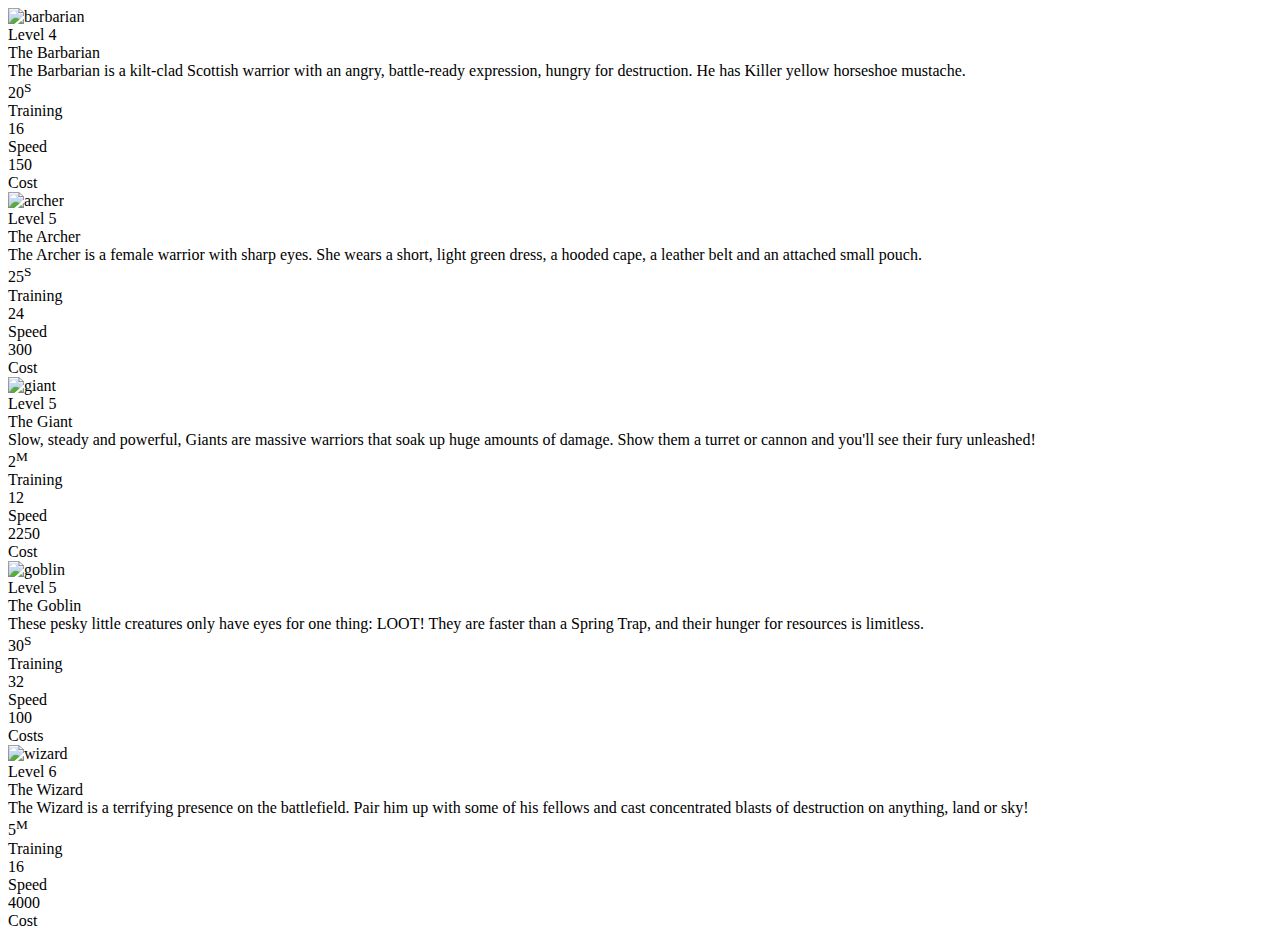
==== index.html @ 12ee7c5c "vvvvvvvvvvvvvvvvvvvv" ====
<!DOCTYPE html>
<html lang="en">
<head>
    <meta charset="UTF-8">
    <meta name="viewport" content="width=device-width, initial-scale=1.0">
    <link rel="stylesheet" href="coc.css">
    <link rel="stylesheet" href="https://cdnjs.cloudflare.com/ajax/libs/slick-carousel/1.8.1/slick.min.css">
    <link rel="stylesheet" href="https://cdnjs.cloudflare.com/ajax/libs/slick-carousel/1.8.1/slick-theme.min.css">
    <title>Document</title>
</head>
<body>
 
    <div class="slide-container">
  
        <div class="wrapper">
          <div class="clash-card barbarian">
            <div class="clash-card__image clash-card__image--barbarian">
              <img src="https://s3-us-west-2.amazonaws.com/s.cdpn.io/195612/barbarian.png" alt="barbarian" />
            </div>
            <div class="clash-card__level clash-card__level--barbarian">Level 4</div>
            <div class="clash-card__unit-name">The Barbarian</div>
            <div class="clash-card__unit-description">
              The Barbarian is a kilt-clad Scottish warrior with an angry, battle-ready expression, hungry for destruction. He has Killer yellow horseshoe mustache.
            </div>
      
            <div class="clash-card__unit-stats clash-card__unit-stats--barbarian clearfix">
              <div class="one-third">
                <div class="stat">20<sup>S</sup></div>
                <div class="stat-value">Training</div>
              </div>
      
              <div class="one-third">
                <div class="stat">16</div>
                <div class="stat-value">Speed</div>
              </div>
      
              <div class="one-third no-border">
                <div class="stat">150</div>
                <div class="stat-value">Cost</div>
              </div>
      
            </div>
      
          </div> <!-- end clash-card barbarian-->
        </div> <!-- end wrapper -->
        
        <div class="wrapper">
          <div class="clash-card archer">
            <div class="clash-card__image clash-card__image--archer">
              <img src="https://s3-us-west-2.amazonaws.com/s.cdpn.io/195612/archer.png" alt="archer" />
            </div>
            <div class="clash-card__level clash-card__level--archer">Level 5</div>
            <div class="clash-card__unit-name">The Archer</div>
            <div class="clash-card__unit-description">
              The Archer is a female warrior with sharp eyes. She wears a short, light green dress, a hooded cape, a leather belt and an attached small pouch.
            </div>
      
            <div class="clash-card__unit-stats clash-card__unit-stats--archer clearfix">
              <div class="one-third">
                <div class="stat">25<sup>S</sup></div>
                <div class="stat-value">Training</div>
              </div>
      
              <div class="one-third">
                <div class="stat">24</div>
                <div class="stat-value">Speed</div>
              </div>
      
              <div class="one-third no-border">
                <div class="stat">300</div>
                <div class="stat-value">Cost</div>
              </div>
      
            </div>
      
          </div> <!-- end clash-card archer-->
        </div> <!-- end wrapper -->
        
        <div class="wrapper">
          <div class="clash-card giant">
            <div class="clash-card__image clash-card__image--giant">
              <img src="https://s3-us-west-2.amazonaws.com/s.cdpn.io/195612/giant.png" alt="giant" />
            </div>
            <div class="clash-card__level clash-card__level--giant">Level 5</div>
            <div class="clash-card__unit-name">The Giant</div>
            <div class="clash-card__unit-description">
              Slow, steady and powerful, Giants are massive warriors that soak up huge amounts of damage. Show them a turret or cannon and you'll see their fury unleashed!
            </div>
      
            <div class="clash-card__unit-stats clash-card__unit-stats--giant clearfix">
              <div class="one-third">
                <div class="stat">2<sup>M</sup></div>
                <div class="stat-value">Training</div>
              </div>
      
              <div class="one-third">
                <div class="stat">12</div>
                <div class="stat-value">Speed</div>
              </div>
      
              <div class="one-third no-border">
                <div class="stat">2250</div>
                <div class="stat-value">Cost</div>
              </div>
      
            </div>
      
          </div> <!-- end clash-card giant-->
        </div> <!-- end wrapper -->
        
         <div class="wrapper">
          <div class="clash-card goblin">
            <div class="clash-card__image clash-card__image--goblin">
              <img src="https://s3-us-west-2.amazonaws.com/s.cdpn.io/195612/goblin.png" alt="goblin" />
            </div>
            <div class="clash-card__level clash-card__level--goblin">Level 5</div>
            <div class="clash-card__unit-name">The Goblin</div>
            <div class="clash-card__unit-description">
              These pesky little creatures only have eyes for one thing: LOOT! They are faster than a Spring Trap, and their hunger for resources is limitless.
            </div>
      
            <div class="clash-card__unit-stats clash-card__unit-stats--goblin clearfix">
              <div class="one-third">
                <div class="stat">30<sup>S</sup></div>
                <div class="stat-value">Training</div>
              </div>
      
              <div class="one-third">
                <div class="stat">32</div>
                <div class="stat-value">Speed</div>
              </div>
      
              <div class="one-third no-border">
                <div class="stat">100</div>
                <div class="stat-value">Costs</div>
              </div>
      
            </div>
      
          </div> <!-- end clash-card goblin-->
        </div> <!-- end wrapper -->
        
        <div class="wrapper">
          <div class="clash-card wizard">
            <div class="clash-card__image clash-card__image--wizard">
              <img src="https://s3-us-west-2.amazonaws.com/s.cdpn.io/195612/wizard.png" alt="wizard" />
            </div>
            <div class="clash-card__level clash-card__level--wizard">Level 6</div>
            <div class="clash-card__unit-name">The Wizard</div>
            <div class="clash-card__unit-description">
              The Wizard is a terrifying presence on the battlefield. Pair him up with some of his fellows and cast concentrated blasts of destruction on anything, land or sky!
            </div>
      
            <div class="clash-card__unit-stats clash-card__unit-stats--wizard clearfix">
              <div class="one-third">
                <div class="stat">5<sup>M</sup></div>
                <div class="stat-value">Training</div>
              </div>
      
              <div class="one-third">
                <div class="stat">16</div>
                <div class="stat-value">Speed</div>
              </div>
      
              <div class="one-third no-border">
                <div class="stat">4000</div>
                <div class="stat-value">Cost</div>
              </div>
      
            </div>
      
          </div> <!-- end clash-card wizard-->
        </div> <!-- end wrapper -->
        
      </div> <!-- end container -->
      <script src="https://code.jquery.com/jquery-3.6.0.min.js"></script>
      <script src="https://cdnjs.cloudflare.com/ajax/libs/slick-carousel/1.8.1/slick.min.js"></script>
      <script src="coco.js"></script>
</body>
</html>
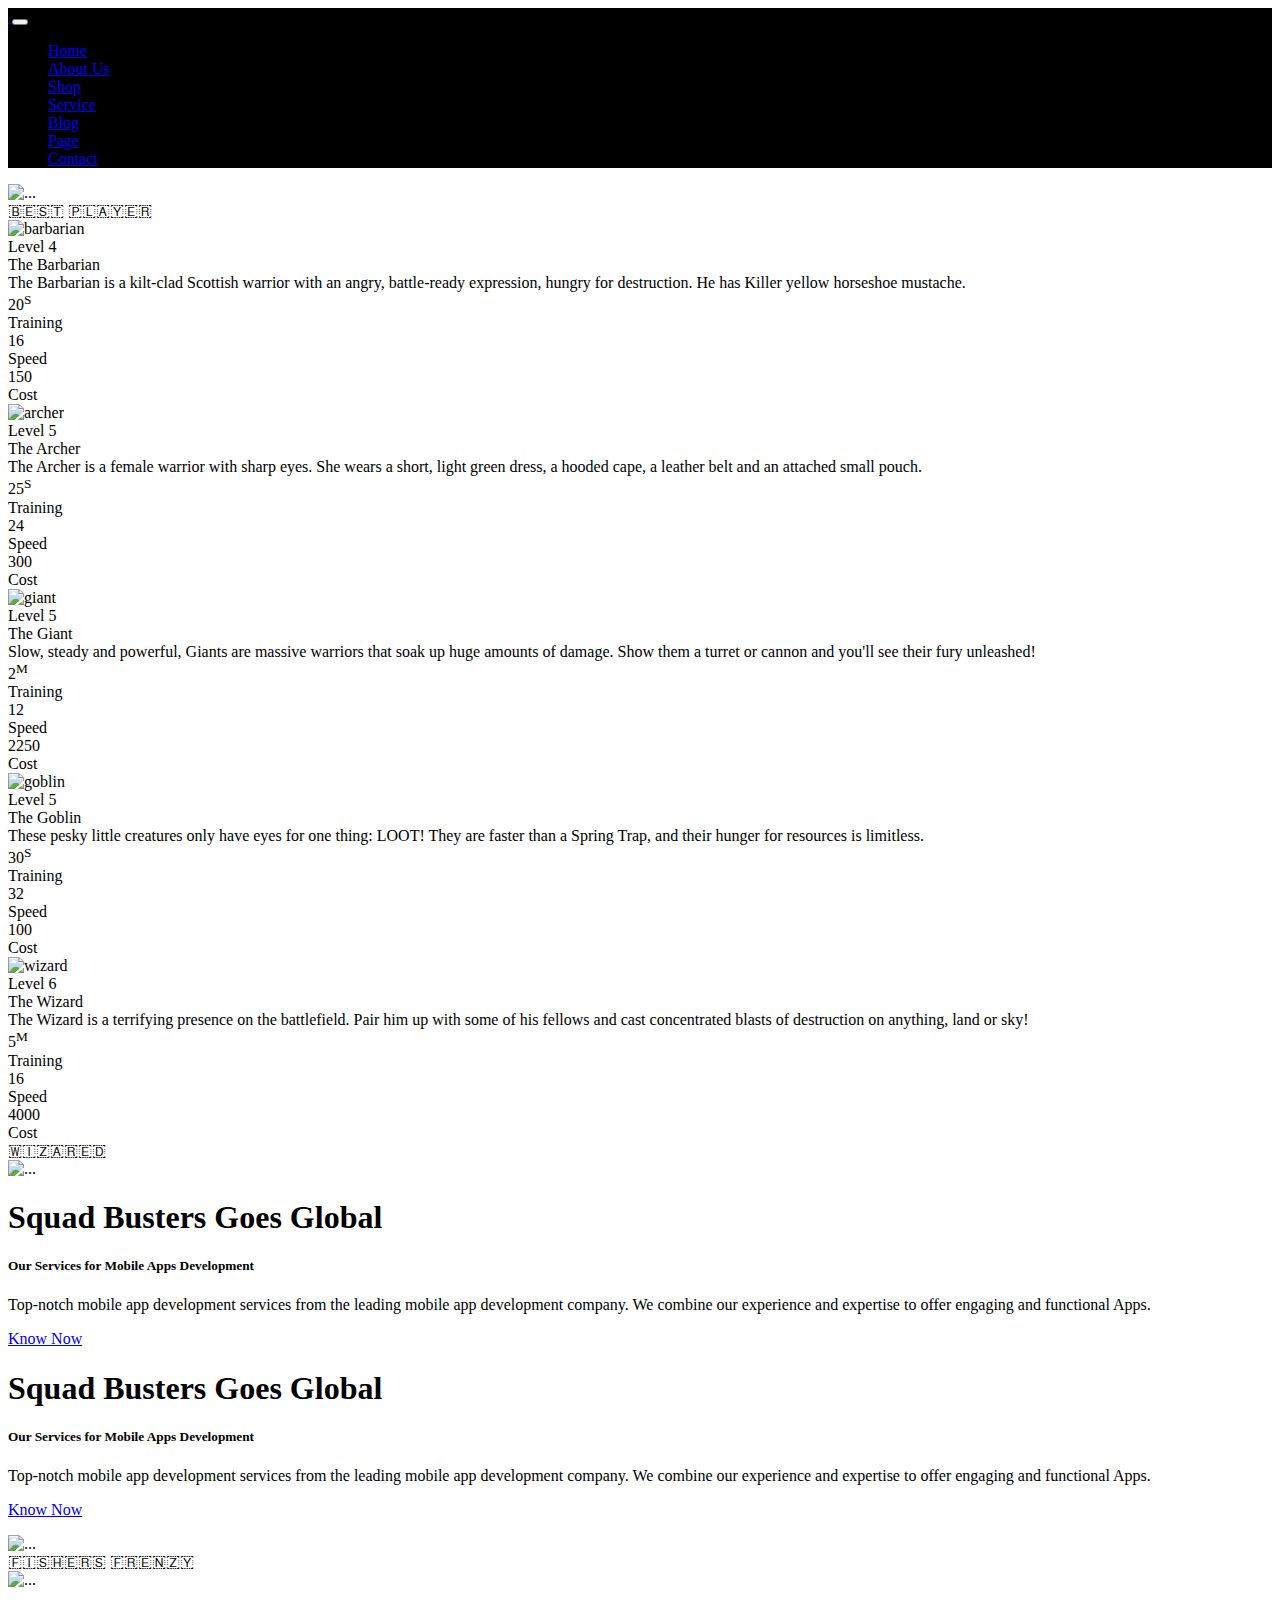
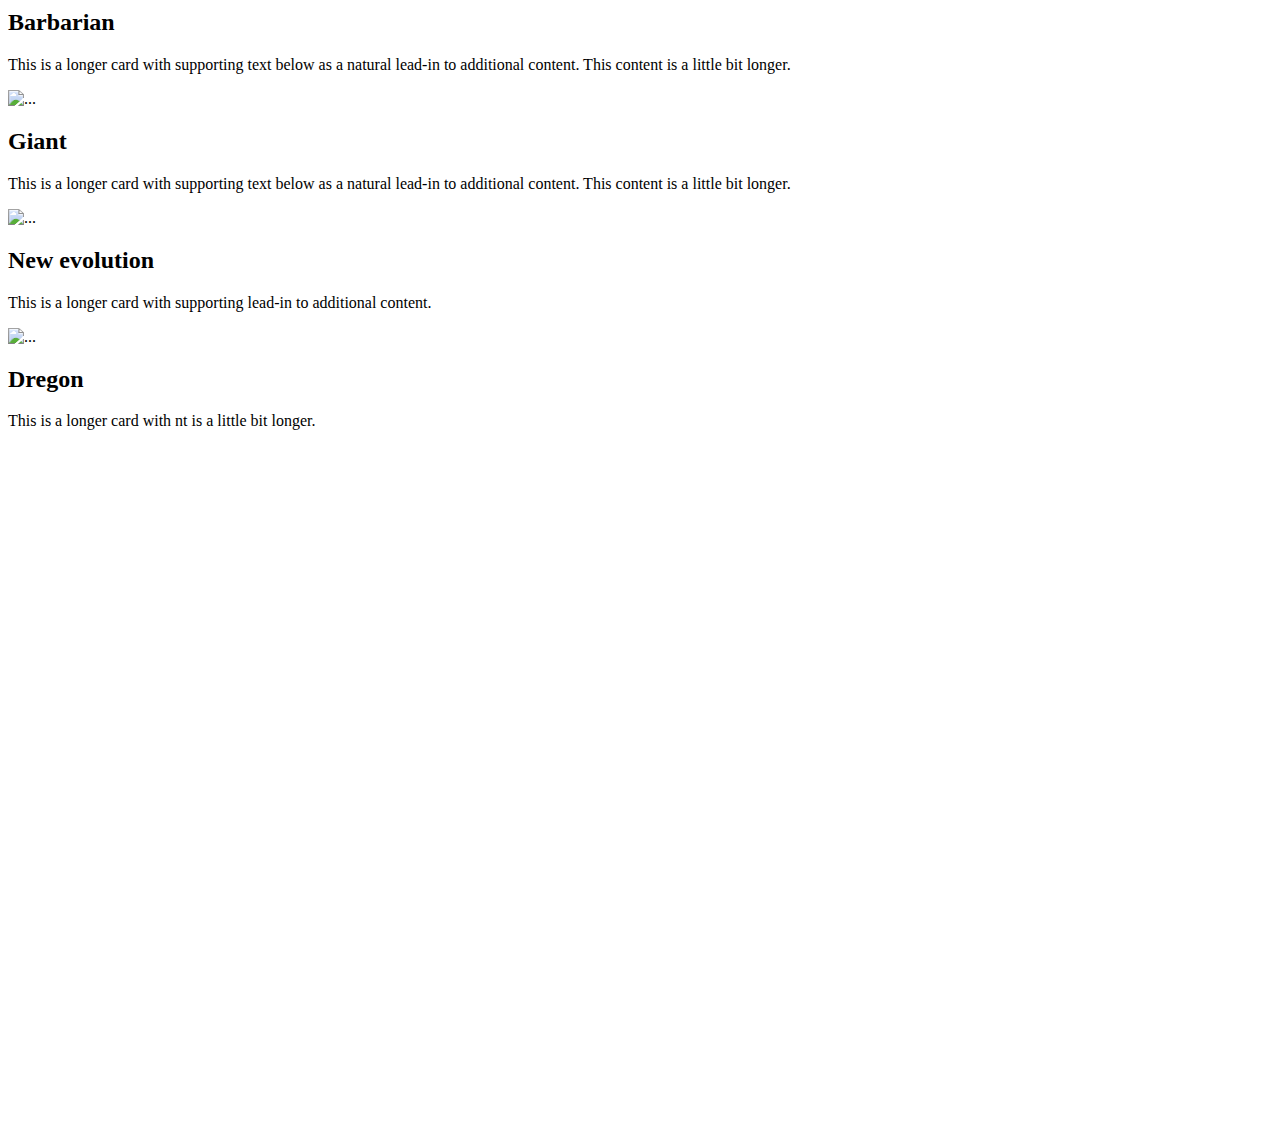
==== commit 721f448e: "change name" ====
--- a/index.html
+++ b/index.html
@@ -1,16 +1,77 @@
-<!DOCTYPE html>
+<!doctype html>
 <html lang="en">
+
 <head>
-    <meta charset="UTF-8">
-    <meta name="viewport" content="width=device-width, initial-scale=1.0">
+    <!-- Required meta tags -->
+    <meta charset="utf-8">
+    <meta name="viewport" content="width=device-width, initial-scale=1">
+
+    <!-- Bootstrap CSS -->
+    <link href="https://cdn.jsdelivr.net/npm/bootstrap@5.0.2/dist/css/bootstrap.min.css" rel="stylesheet"
+        integrity="sha384-EVSTQN3/azprG1Anm3QDgpJLIm9Nao0Yz1ztcQTwFspd3yD65VohhpuuCOmLASjC" crossorigin="anonymous">
+    <link rel="stylesheet" href="./game.css">
     <link rel="stylesheet" href="coc.css">
+    
     <link rel="stylesheet" href="https://cdnjs.cloudflare.com/ajax/libs/slick-carousel/1.8.1/slick.min.css">
     <link rel="stylesheet" href="https://cdnjs.cloudflare.com/ajax/libs/slick-carousel/1.8.1/slick-theme.min.css">
-    <title>Document</title>
+    <link rel="stylesheet" href="https://cdnjs.cloudflare.com/ajax/libs/font-awesome/6.5.2/css/all.min.css" integrity="sha512-SnH5WK+bZxgPHs44uWIX+LLJAJ9/2PkPKZ5QiAj6Ta86w+fsb2TkcmfRyVX3pBnMFcV7oQPJkl9QevSCWr3W6A==" crossorigin="anonymous" referrerpolicy="no-referrer" />
+    <title>game coc</title>
 </head>
+
 <body>
+    <nav class="navbar navbar-expand-lg navbar-light upper" >
+        <div class="container topnavbar" style="background-color: #000000;" >
+          <a class="navbar-brand ps-2" href="#">
+            <img src="supercell_logo.50e3c1ff.webp" alt="" style="height: 50px;"/>
+          </a>
+          <button class="navbar-toggler bg-white" type="button" data-bs-toggle="collapse" data-bs-target="#navbarSupportedContent" aria-controls="navbarSupportedContent" aria-expanded="false" aria-label="Toggle navigation">
+            <span class="navbar-toggler-icon"></span>
+          </button>
+          <div class="collapse navbar-collapse" id="navbarSupportedContent">
+            <ul class="navbar-nav ms-auto mb-2 mb-lg-0 me-5 pe-5 fs-6 fw-normal" style="gap: 9px">
+              <li class="nav-item">
+                <a class="nav-link text-white" href="./landing.html">Home</a>
+              </li>
+              <li class="nav-item">
+                <a class="nav-link text-white" href="./aboutus_.html">About Us</a>
+              </li>
+              <li class="nav-item">
+                <a class="nav-link text-white" href="./Shop.html">Shop</a>
+              </li>
+              <li class="nav-item">
+                <a class="nav-link text-white" href="./service.html">Service</a>
+              </li>
+              <li class="nav-item">
+                <a class="nav-link text-white" href="./BLog.html">Blog</a>
+              </li>
+              <li class="nav-item">
+                <a class="nav-link text-white" href="./loginn.html">Page</a>
+              </li>
+              <li class="nav-item">
+                <a class="nav-link text-white" href="./contact.html">Contact</a>
+              </li>
+            </ul>
+            <div class="fs-5">
+              <i class="fa-solid fa-cart-shopping pe-3"></i>
+              <i class="fa-regular fa-user navcss"></i>
+            </div>
+          </div>
+        </div>
+      </nav>
+      <div class="card bg-dark text-white">
+        <img src="banners.jpg" class="card-img" alt="...">
+        
+      </div>
+    <div class="container mt-5 pt-5 text-white d-flex justify-content-center">
+      
+        <div class="container shaking mt-5 pb-5"><span>🇧​​🇪​​🇸​​🇹​ ​🇵​​🇱​​🇦​​🇾​​🇪​​🇷​​</span></div>
+        
+      </div>
  
-    <div class="slide-container">
+     
+
+    </div>
+      <div class="slide-container">
   
         <div class="wrapper">
           <div class="clash-card barbarian">
@@ -132,7 +193,7 @@
       
               <div class="one-third no-border">
                 <div class="stat">100</div>
-                <div class="stat-value">Costs</div>
+                <div class="stat-value">Cost</div>
               </div>
       
             </div>
@@ -172,9 +233,193 @@
           </div> <!-- end clash-card wizard-->
         </div> <!-- end wrapper -->
         
-      </div> <!-- end container -->
-      <script src="https://code.jquery.com/jquery-3.6.0.min.js"></script>
-      <script src="https://cdnjs.cloudflare.com/ajax/libs/slick-carousel/1.8.1/slick.min.js"></script>
-      <script src="coco.js"></script>
+      </div>
+   
+    </div>
+   
+    <div class="container shaking mt-5 pt-5"><span>​🇼​​🇮​​🇿​​🇦​​🇷​​🇪​​🇩​</span></div>
+
+    <div class="container mt-5 mb-5 pt-5">
+      <div class="text-center mt-5 mb-5">
+      
+       
+        <div class="row row-cols-1 row-cols-md-2 g-4 ">
+            <div class="col">
+                <div class=" ">
+                    <img src="1_SV1wOX2nmfR8eR8uyrSGKA-removebg-preview (1).png" class="card-img-top" alt="...">
+                    <div class="card-body ">
+                        <h1 class="text-white "><b >Squad Busters Goes Global</b></h1>
+                        <p class="mt-4">
+                        <h5 class="  ">Our Services for Mobile Apps Development</h5>
+                        </p>
+                        <p class="datasize">Top-notch mobile app development services from the leading mobile app
+                            development company. We combine our experience and expertise to offer engaging and functional
+                            Apps. </p>
+                        <p class="d-flex "><a href="#" class="btn btn-primary fs-5">Know Now</a> <i
+                                class="fa-solid fa-arrow-right fs-3 pt-2 text-primary"></i></p>
+                    </div>
+                </div>
+            </div>
+            <div class="col">
+                <div class="">
+                 
+                    <div class="card-body ">
+                        <h1 class=" text-white"><b >Squad Busters Goes Global</b></h1>
+                        <p class="mt-4">
+                        <h5 class="  ">Our Services for Mobile Apps Development</h5>
+                        </p>
+                        <p class="datasize">Top-notch mobile app development services from the leading mobile app
+                            development company. We combine our experience and expertise to offer engaging and functional
+                            Apps. </p>
+                        <p class="d-flex "><a href="#" class="btn btn-primary fs-5">Know Now</a> <i
+                                class="fa-solid fa-arrow-right fs-3 pt-2 text-primary"></i></p>
+                    </div>
+                    <img src="1_SV1wOX2nmfR8eR8uyrSGKA-removebg-preview (1).png" class="card-img-top" alt="...">
+                </div>
+            </div>
+            
+        </div>
+    </div>
+    <div class="text-center mt-5 pt-5 mb-5 ">
+      <div class="container shaking pb-5"><span>🇫​​🇮​​🇸​​🇭​​🇪​​🇷​🇸​ ​🇫​​🇷​​🇪​​🇳​​🇿​​🇾​​</span></div>
+    
+    </div>
+    <div class="row row-cols-1 row-cols-md-2 g-4 text-white">
+    
+      <div class="col">
+        <div class="" >
+          <img src="clash-of-clans-loading-screen-video-game-art-cave-giant-hd-wallpaper-preview.jpg" class="card-img-top  hoversprop" alt="..." style="height: 50vh;object-fit: cover;">
+          <div class="card-body">
+            <h2 class="card-title"> Barbarian </h2>
+            <p class="card-text">This is a longer card with supporting text below as a natural lead-in to additional content. This content is a little bit longer.</p>
+          </div>
+        </div>
+      </div>
+      <div class="col hoversprop">
+        <div class="">
+          <img src="c002012a5a1f2cfe6b1ef33c544a1ceb.jpg" class="card-img-top  " class="" alt="..."style="height: 50vh;object-fit: cover;">
+          <div class="card-body">
+            <h2 class="card-title">Giant </h2>
+            <p class="card-text">This is a longer card with supporting text below as a natural lead-in to additional content. This content is a little bit longer.</p>
+          </div>
+        </div>
+      </div>
+      <div class="col">
+        <div class="">
+          <img src="ilkka2024-thumb.webp" class="card-img-top  hoversprop" alt="..."style="height: 50vh;object-fit: cover;">
+          <div class="card-body">
+            <h2 class="card-title">New evolution</h2>
+            <p class="card-text">This is a longer card with supporting lead-in to additional content.</p>
+          </div>
+        </div>
+      </div>
+      <div class="col">
+        <div class="">
+          <img src="UDI6D2T7CFUO1720217568001.webp" class="card-img-top  hoversprop" alt="..."style="height: 50vh;object-fit: cover;">
+          <div class="card-body">
+            <h2 class="card-title">Dregon</h2>
+            <p class="card-text">This is a longer card with nt is a little bit longer.</p>
+          </div>
+        </div>
+      </div>
+    </div>
+    <div class="container-fluid pt-5 mt-5" style="color: white; margin-top: 6%!important;">
+      <div class="container mt-5 text-white">
+        <div class="row mt-5 pt-5 text-white">
+          <div class="col-lg-4 text-start text-white col-md-6 col-sm-6 allaresame text-dark mb-5"
+            style="position: relative; bottom: 40px">
+            <img src="supercell_logo.50e3c1ff.webp" alt="" srcset="" style="width: auto; height: 50px;" />
+            <p>
+              Transform your construction, interior design, and architectural
+              dreams into reality with home done well! Contact us today for a
+              consultation
+            </p>
+            <div class="d-flex " style="gap: 20px;">
+              <i class="fa-brands fa-twitter fs-3"></i>
+              <i class="fa-brands fa-linkedin fs-3"></i>
+            <i class="fa-brands fa-instagram fs-3"></i>
+            <i class="fa-brands fa-facebook fs-3"></i>
+            </div>
+            
+          </div>
+          <div class="col-lg-2 text-white col-md-6 col-sm-6 text-dark">
+            <h4 style="font-size: large">Legal Information</h4>
+  
+            <p class="mt-3">
+              <i class="fa-solid fa-chevron-right me-3" style="font-size: x-smaller; color: white"></i>
+              Services
+            </p>
+            <p class="mt-3">
+              <i class="fa-solid fa-chevron-right me-3" style="font-size: x-smaller; color: white"></i>Terms & Conditions
+            </p>
+            <p class="mt-3">
+              <i class="fa-solid fa-chevron-right me-3" style="font-size: x-smaller; color: white"></i>
+              Customer Service
+            </p>
+            <p class="mt-3">
+              <i class="fa-solid fa-chevron-right me-3" style="font-size: x-smaller; color: white"></i>Return Policy
+            </p>
+          </div>
+          <div class="text-white col-lg-3 col-md-6 col-sm-6">
+  
+            <h4 style="font-size: large">Top Product</h4>
+            <p class="mt-3">
+              <i class="fa-solid fa-chevron-right me-3" style="font-size: x-smaller; color: white"></i>Black Organic Tea
+              Design
+            </p>
+            <p class="mt-3">
+              <i class="fa-solid fa-chevron-right me-3" style="font-size: x-smaller; color: white"></i>Loose Leaf Tea
+            </p>
+            <p class="mt-3">
+              <i class="fa-solid fa-chevron-right me-3" style="font-size: x-smaller; color: white"></i>
+              Product
+            </p>
+            <p class="mt-3">
+              <i class="fa-solid fa-chevron-right me-3" style="font-size: x-smaller; color: white"></i>Green Tea
+            </p>
+            <p class="mt-3">
+              <i class="fa-solid fa-chevron-right me-3" style="font-size: x-smaller; color: white"></i>
+              Sencha Tea Design
+            </p>
+          </div>
+          <div class="col-lg-3 col-md-6 col-sm-6 a text-white">
+            <p >
+              A108 Adam Street <br />
+              New York, NY 535022 <br />United States <br />
+            </p>
+            <p > <i class="fa-solid fa-phone fs-5"></i>Phone: +1 5589 55488 55</p>
+            <p>  <i class="fa-solid fa-envelope fs-5"></i>Email: info@example.com</p>
+          </div>
+        </div>
+      </div>
+    </div>
+    
+
+   
+   
+    
+      <div class="particles"></div>
+      <div class="star-background"></div>
+      
+      <script src="game.js"></script>
+
+
+
+    <!-- Optional JavaScript; choose one of the two! -->
+
+    <!-- Option 1: Bootstrap Bundle with Popper -->
+    <script src="https://cdn.jsdelivr.net/npm/bootstrap@5.0.2/dist/js/bootstrap.bundle.min.js"
+        integrity="sha384-MrcW6ZMFYlzcLA8Nl+NtUVF0sA7MsXsP1UyJoMp4YLEuNSfAP+JcXn/tWtIaxVXM"
+        crossorigin="anonymous"></script>
+
+    <!-- Option 2: Separate Popper and Bootstrap JS -->
+    <!--
+    <script src="https://cdn.jsdelivr.net/npm/@popperjs/core@2.9.2/dist/umd/popper.min.js" integrity="sha384-IQsoLXl5PILFhosVNubq5LC7Qb9DXgDA9i+tQ8Zj3iwWAwPtgFTxbJ8NT4GN1R8p" crossorigin="anonymous"></script>
+    <script src="https://cdn.jsdelivr.net/npm/bootstrap@5.0.2/dist/js/bootstrap.min.js" integrity="sha384-cVKIPhGWiC2Al4u+LWgxfKTRIcfu0JTxR+EQDz/bgldoEyl4H0zUF0QKbrJ0EcQF" crossorigin="anonymous"></script>
+    -->
+    <script src="https://code.jquery.com/jquery-3.6.0.min.js"></script>
+    <script src="https://cdnjs.cloudflare.com/ajax/libs/slick-carousel/1.8.1/slick.min.js"></script>
+    <script src="coco.js"></script>
 </body>
+
 </html>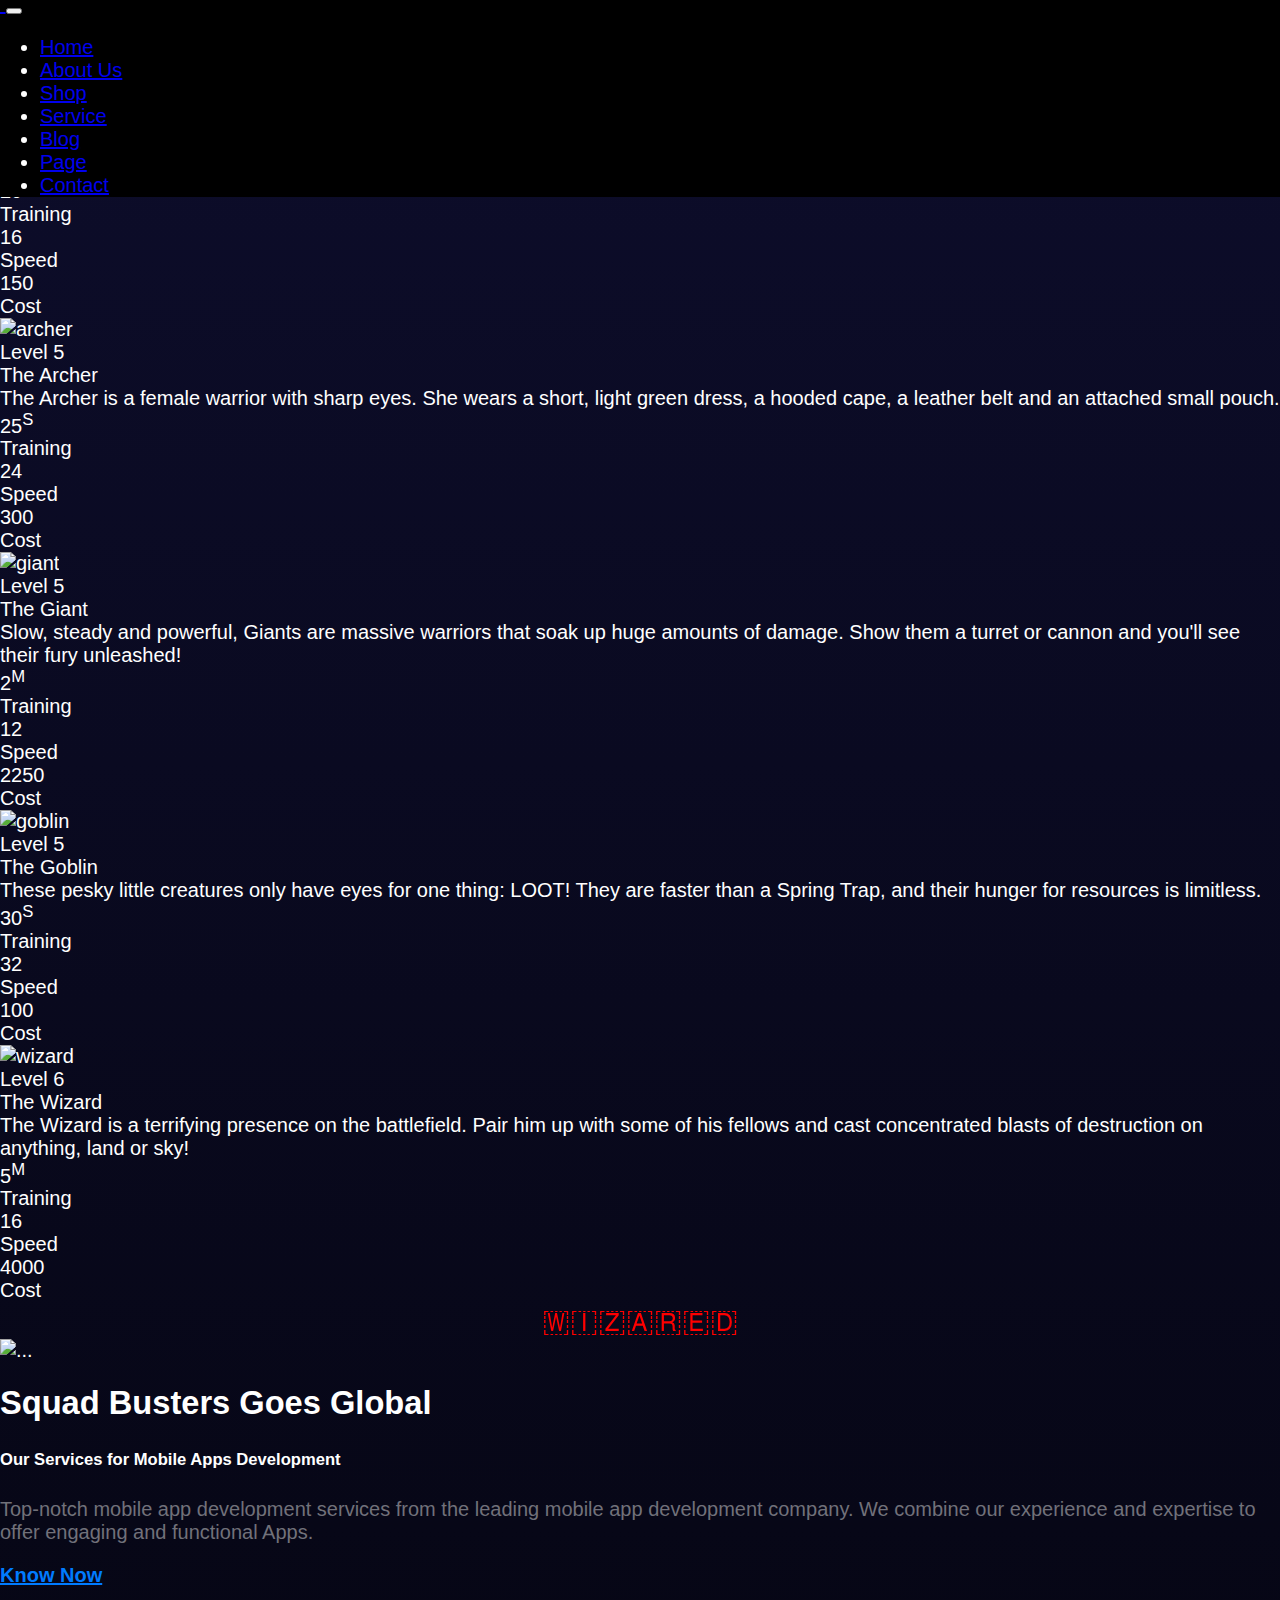
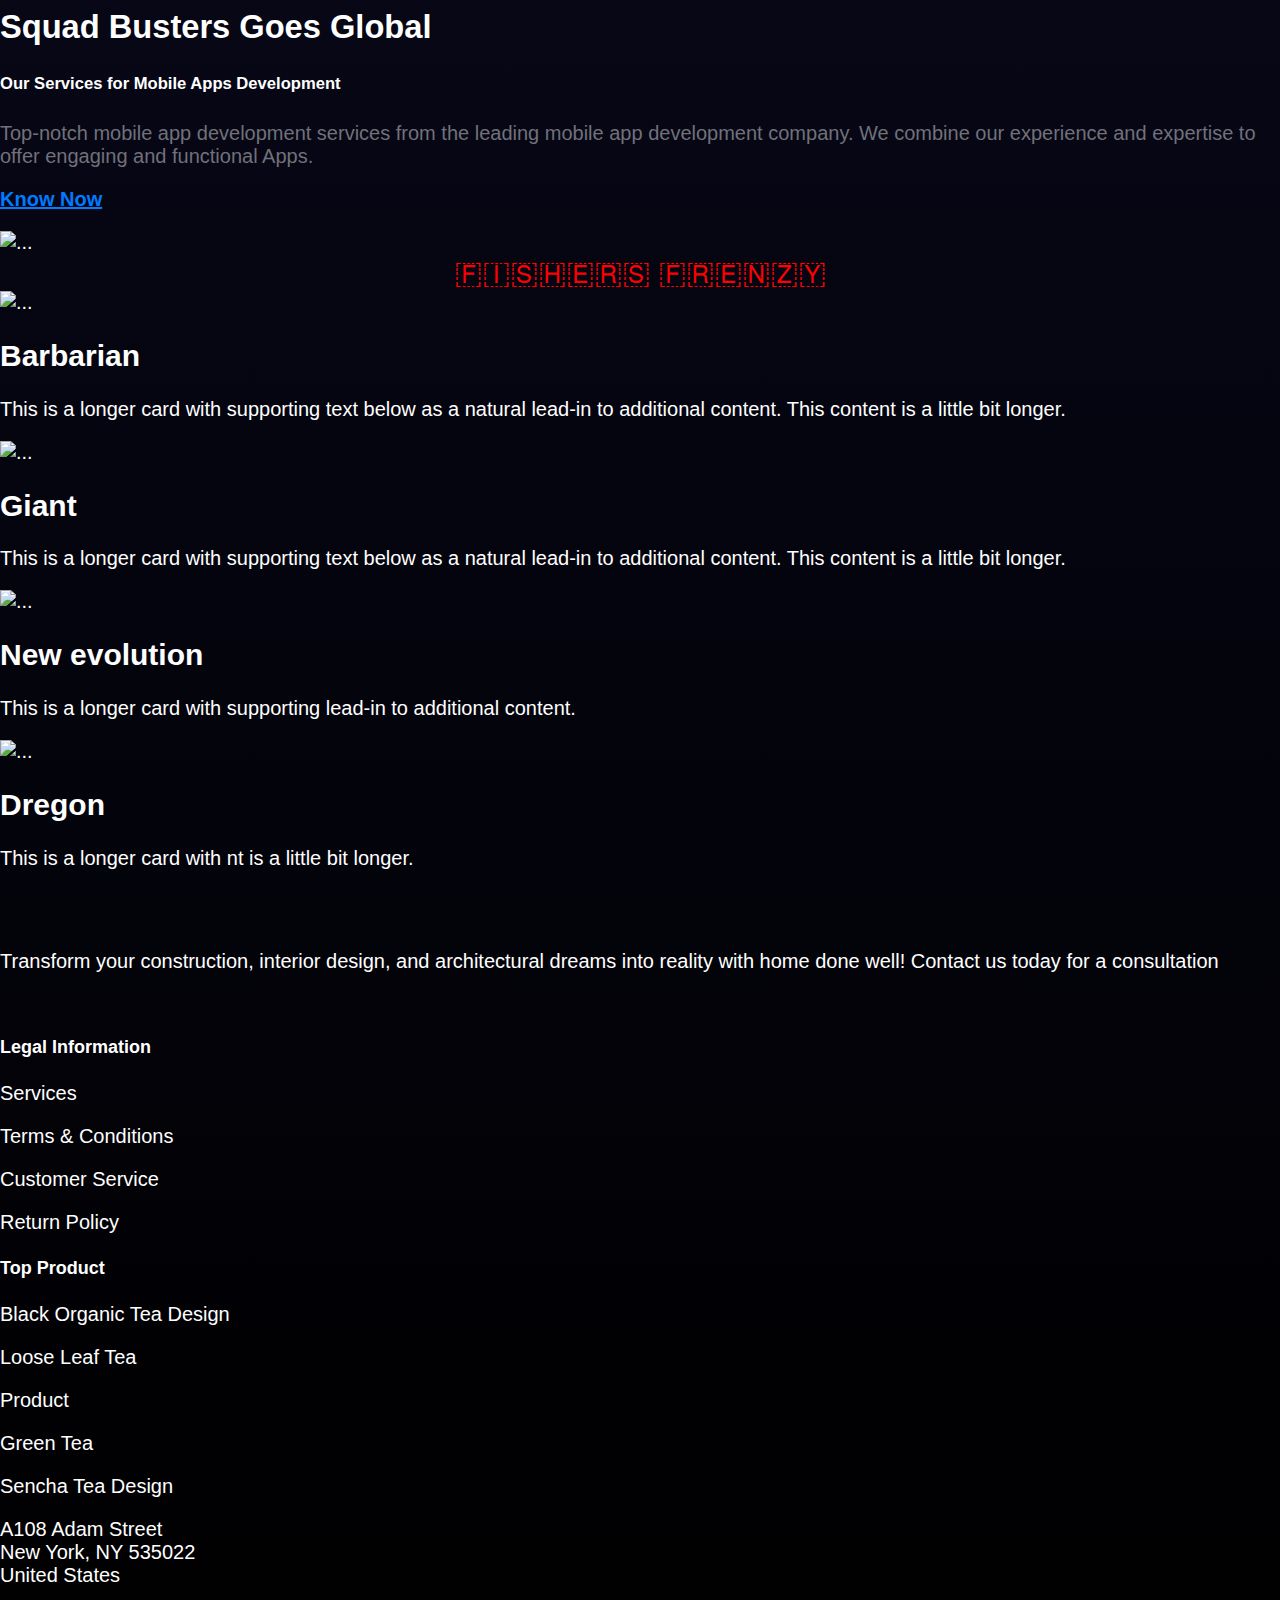
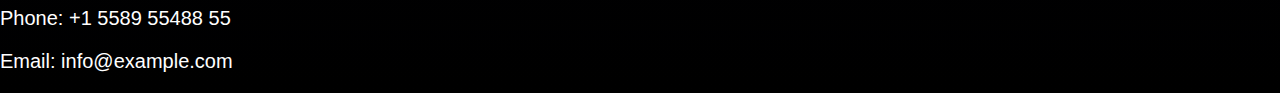
==== commit d258a689: "change name text xhange" ====
--- a/index.html
+++ b/index.html
@@ -19,45 +19,7 @@
 </head>
 
 <body>
-    <nav class="navbar navbar-expand-lg navbar-light upper" >
-        <div class="container topnavbar" style="background-color: #000000;" >
-          <a class="navbar-brand ps-2" href="#">
-            <img src="supercell_logo.50e3c1ff.webp" alt="" style="height: 50px;"/>
-          </a>
-          <button class="navbar-toggler bg-white" type="button" data-bs-toggle="collapse" data-bs-target="#navbarSupportedContent" aria-controls="navbarSupportedContent" aria-expanded="false" aria-label="Toggle navigation">
-            <span class="navbar-toggler-icon"></span>
-          </button>
-          <div class="collapse navbar-collapse" id="navbarSupportedContent">
-            <ul class="navbar-nav ms-auto mb-2 mb-lg-0 me-5 pe-5 fs-6 fw-normal" style="gap: 9px">
-              <li class="nav-item">
-                <a class="nav-link text-white" href="./landing.html">Home</a>
-              </li>
-              <li class="nav-item">
-                <a class="nav-link text-white" href="./aboutus_.html">About Us</a>
-              </li>
-              <li class="nav-item">
-                <a class="nav-link text-white" href="./Shop.html">Shop</a>
-              </li>
-              <li class="nav-item">
-                <a class="nav-link text-white" href="./service.html">Service</a>
-              </li>
-              <li class="nav-item">
-                <a class="nav-link text-white" href="./BLog.html">Blog</a>
-              </li>
-              <li class="nav-item">
-                <a class="nav-link text-white" href="./loginn.html">Page</a>
-              </li>
-              <li class="nav-item">
-                <a class="nav-link text-white" href="./contact.html">Contact</a>
-              </li>
-            </ul>
-            <div class="fs-5">
-              <i class="fa-solid fa-cart-shopping pe-3"></i>
-              <i class="fa-regular fa-user navcss"></i>
-            </div>
-          </div>
-        </div>
-      </nav>
+   
       <div class="card bg-dark text-white">
         <img src="banners.jpg" class="card-img" alt="...">
         
@@ -398,8 +360,49 @@
    
    
     
-      <div class="particles"></div>
-      <div class="star-background"></div>
+      <div class="particles"> <nav class="navbar navbar-expand-lg navbar-light upper" >
+        <div class="container topnavbar" style="background-color: #000000;    position: relative;
+        top: -7px;" >
+          <a class="navbar-brand ps-2" href="#">
+            <img src="supercell_logo.50e3c1ff.webp" alt="" style="height: 50px;"/>
+          </a>
+          <button class="navbar-toggler bg-white" type="button" data-bs-toggle="collapse" data-bs-target="#navbarSupportedContent" aria-controls="navbarSupportedContent" aria-expanded="false" aria-label="Toggle navigation">
+            <span class="navbar-toggler-icon"></span>
+          </button>
+          <div class="collapse navbar-collapse" id="navbarSupportedContent">
+            <ul class="navbar-nav ms-auto mb-2 mb-lg-0 me-5 pe-5 fs-6 fw-normal" style="gap: 9px">
+              <li class="nav-item">
+                <a class="nav-link text-white" href="./landing.html">Home</a>
+              </li>
+              <li class="nav-item">
+                <a class="nav-link text-white" href="./aboutus_.html">About Us</a>
+              </li>
+              <li class="nav-item">
+                <a class="nav-link text-white" href="./Shop.html">Shop</a>
+              </li>
+              <li class="nav-item">
+                <a class="nav-link text-white" href="./service.html">Service</a>
+              </li>
+              <li class="nav-item">
+                <a class="nav-link text-white" href="./BLog.html">Blog</a>
+              </li>
+              <li class="nav-item">
+                <a class="nav-link text-white" href="./loginn.html">Page</a>
+              </li>
+              <li class="nav-item">
+                <a class="nav-link text-white" href="./contact.html">Contact</a>
+              </li>
+            </ul>
+            <div class="fs-5">
+              <i class="fa-solid fa-cart-shopping pe-3"></i>
+              <i class="fa-regular fa-user navcss"></i>
+            </div>
+          </div>
+        </div>
+      </nav></div>
+      <div class="star-background">
+
+      </div>
       
       <script src="game.js"></script>
 
--- a/game.css
+++ b/game.css
@@ -0,0 +1,367 @@
+.backpics{
+    background-position: center !important;
+    background-repeat: no-repeat !important;
+    background-size: 100% !important;
+    height: 100vh;
+    background: url(banners.jpg);
+}
+body,bger{
+    background-color: black;
+    color: white;
+}
+body, html {
+    margin: 0;
+    padding: 0;
+    width: 100%;
+    min-height: 100%;
+    overflow-x: hidden;
+    font-family: 'Montserrat', sans-serif;
+    background: linear-gradient(to bottom, #0d0d2b, #000000);
+    color: white;
+  }
+  
+.textcolor{
+    color :#71717A;
+}
+@media only screen and (max-width: 768px) {
+    .reverse{
+        flex-direction: column-reverse;
+    }
+}
+h1 {
+    font-size: calc(1rem + 1.3vw);
+}
+.datasize{
+    line-height: revert;
+    color :#71717A;
+}
+.btn-primary {
+    color: #007BFF;
+    background-color: transparent;
+    border: none;
+    font-weight: bold;
+    padding-left: 0;
+}
+.btn-primary:hover {
+    color: #0056B3;
+    text-decoration: underline;
+}
+.images{
+width: 100%;
+height: 100%;
+object-fit: fill;
+}
+body, html {
+    margin: 0;
+    padding: 0;
+    width: 100%;
+    min-height: 100%;
+    overflow-x: hidden;
+    font-family: 'Montserrat', sans-serif;
+    background: linear-gradient(to bottom, #0d0d2b, #000000);
+    color: white;
+  }
+  
+  /* Custom scrollbar styling */
+
+  .particles {
+    position: fixed;
+top: 0;
+    left: 0; 
+    width: 100%;
+    height: 100%;
+    overflow: hidden;
+    z-index: 1; 
+  }
+  .star-background {
+    position: fixed;
+   top: 0;
+     
+    left: 0; 
+    width: 100%;
+    height: 100%;
+    background: transparent;
+    z-index: 0; 
+  }    
+   
+  .particle {
+    position: absolute;
+    width: 2px;
+    height: 2px;
+    background: white;
+    border-radius: 50%;
+    opacity: 0;
+    box-shadow: 0 0 5px 1px white;
+    animation: float 10s infinite;
+  }
+
+  @keyframes float {
+    0% {
+      transform: translateY(0) translateX(0);
+      opacity: 0.7;
+    }
+    50% {
+      opacity: 1;
+    }
+    100% {
+      transform: translateY(-100vh) translateX(calc(-50vw + 100%));
+      opacity: 0;
+    }
+  }
+  
+  /* Small stars background */
+ 
+  .star {
+    position: absolute;
+    width: 1px;
+    height: 1px;
+    background: white;
+    opacity: 0.8;
+  }
+   
+  /* Additional section styling */
+
+  
+  .shaking {
+    display: flex;
+justify-content: center;
+    z-index: 2;
+  }
+  .shaking>span{
+    animation: shake 0.5s infinite;
+    font-size: clamp(1rem, 2.5vw, 2rem); 
+    color: red;
+  }
+  
+  @keyframes shake {
+    0% {
+      transform: translate(1px, -2px) rotate(-1deg);
+    }
+    10% {
+      transform: translate(-1px, 2px) rotate(-1deg);
+    }
+    20% {
+      transform: translate(1px, 2px) rotate(0deg);
+    }
+    30% {
+      transform: translate(3px, 2px) rotate(0deg);
+    }
+    40% {
+      transform: translate(1px, -1px) rotate(1deg);
+    }
+    50% {
+      transform: translate(-1px, -2px) rotate(-1deg);
+    }
+    60% {
+      transform: translate(-3px, 1px) rotate(0deg);
+    }
+    70% {
+      transform: translate(3px, 1px) rotate(-1deg);
+    }
+    80% {
+      transform: translate(-1px, -1px) rotate(1deg);
+    }
+    90% {
+      transform: translate(-3px, 0px) rotate(1deg);
+    }
+    100% {
+      transform: translate(1px, 1px) rotate(0deg);
+    }
+  }
+  // UPDATE: less lines of code
+
+  *,
+  *::before,
+  *::after {
+    box-sizing: border-box;
+  }
+  
+  :root {
+    --color-primary: #f6aca2;
+    --color-secondary: #f49b90;
+    --color-tertiary: #f28b7d;
+    --color-quaternary: #f07a6a;
+    --color-quinary: #ee6352;
+  }
+  
+  body {
+    min-height: 100vh;
+    font-weight: 300;
+    font-size: 1.25rem;
+    display: flex;
+    flex-direction: column;
+    justify-content: center;
+    overflow: hidden;
+    background-color: #eff8e2;
+  }
+  
+  .content {
+    display: flex;
+    align-content: center;
+    justify-content: center;
+  }
+ 
+  .hoversprop:hover{
+    box-shadow: 0 6px 12px red !important;
+  }
+  .text-shadows {
+    text-shadow: 3px 3px 0 var(--color-secondary), 6px 6px 0 var(--color-tertiary),
+      9px 9px var(--color-quaternary), 12px 12px 0 var(--color-quinary);
+    font-family: bungee, sans-serif;
+    font-weight: 400;
+    text-transform: uppercase;
+    font-size: calc(2rem + 1vw);
+    text-align: center;
+    margin: 0;
+    color: var(--color-primary);
+    animation: shadows 1.2s ease-in infinite;
+    letter-spacing: 0.4rem;
+  }
+  
+  @keyframes shadows {
+    0% {
+      text-shadow: none;
+    }
+    10% {
+      transform: translate(-3px, -3px);
+      text-shadow: 3px 3px 0 var(--color-secondary);
+    }
+    20% {
+      transform: translate(-6px, -6px);
+      text-shadow: 3px 3px 0 var(--color-secondary),
+        6px 6px 0 var(--color-tertiary);
+    }
+    30% {
+      transform: translate(-9px, -9px);
+      text-shadow: 3px 3px 0 var(--color-secondary),
+        6px 6px 0 var(--color-tertiary), 9px 9px var(--color-quaternary);
+    }
+    40% {
+      transform: translate(-12px, -12px);
+      text-shadow: 3px 3px 0 var(--color-secondary),
+        6px 6px 0 var(--color-tertiary), 9px 9px var(--color-quaternary),
+        12px 12px 0 var(--color-quinary);
+    }
+    50% {
+      transform: translate(-12px, -12px);
+      text-shadow: 3px 3px 0 var(--color-secondary),
+        6px 6px 0 var(--color-tertiary), 9px 9px var(--color-quaternary),
+        12px 12px 0 var(--color-quinary);
+    }
+    60% {
+      text-shadow: 3px 3px 0 var(--color-secondary),
+        6px 6px 0 var(--color-tertiary), 9px 9px var(--color-quaternary),
+        12px 12px 0 var(--color-quinary);
+    }
+    70% {
+      text-shadow: 3px 3px 0 var(--color-secondary),
+        6px 6px 0 var(--color-tertiary), 9px 9px var(--color-quaternary);
+    }
+    80% {
+      text-shadow: 3px 3px 0 var(--color-secondary),
+        6px 6px 0 var(--color-tertiary);
+    }
+    90% {
+      text-shadow: 3px 3px 0 var(--color-secondary);
+    }
+    100% {
+      text-shadow: none;
+    }
+  }
+  
+  /*
+    --color-primary: #5192ED;
+    --color-secondary: #69A1F0;
+    --color-tertiary: #7EAEF2;
+    --color-quaternary: #90BAF5;
+    --color-quinary: #A2C4F5;
+  */
+  
+  
+  
+  
+  
+  Copy code
+.slick-prev, .slick-next {
+  width: 50px !important;
+  height: 50px !important;
+  z-index: 999 !important;
+  display: block !important; /* Ensure the arrows are always visible */
+  background-size: cover !important;
+  background-repeat: no-repeat !important;
+}
+
+/* .slick-prev:before {
+  content: '>' !important;
+}
+
+
+  .slick-next:before {
+    content: '<' !important;
+} */
+.slick-prev:hover, .slick-next:hover {
+  opacity: 0.8 !important;
+}
+
+@media(max-width:390px){
+  .slick-prev:before{
+    font-family: slick;
+    font-size: 4rem !important;
+    line-height: 1;
+    display: flex !important;
+    justify-content: center !important;
+    align-items: center !important;
+    opacity: 1;
+    color: #e5c418 !important;
+    position: fixed;
+   
+  
+ }
+.slick-next:before{
+  font-family: slick;
+  font-size: 4rem !important;
+  display: flex !important;
+    justify-content: center !important;
+    align-items: center !important;
+    line-height: 1;
+    opacity: 1;
+    color: #e5c418 !important;
+    position: fixed;
+   
+
+}}
+@media(max-width:650px){
+  .slick-prev {
+    left: 103px !important;
+ }
+ .slick-next {
+   right: 103px !important;
+ }
+}
+@media(max-width:381px){
+ 
+  .slick-prev {
+    left: 150px !important;
+ }
+ .slick-next {
+   right: 150px !important;
+ }
+}
+@media(max-width:501px){
+ 
+ .slick-slider {
+   left: -51px !important;
+ }
+}
+@media(max-width:441px){
+ 
+  .slick-slider {
+    left: -91px !important;
+  }
+ }
+ @media(max-width:396px){
+ 
+  .slick-slider {
+    left: -100px !important;
+  }
+ }
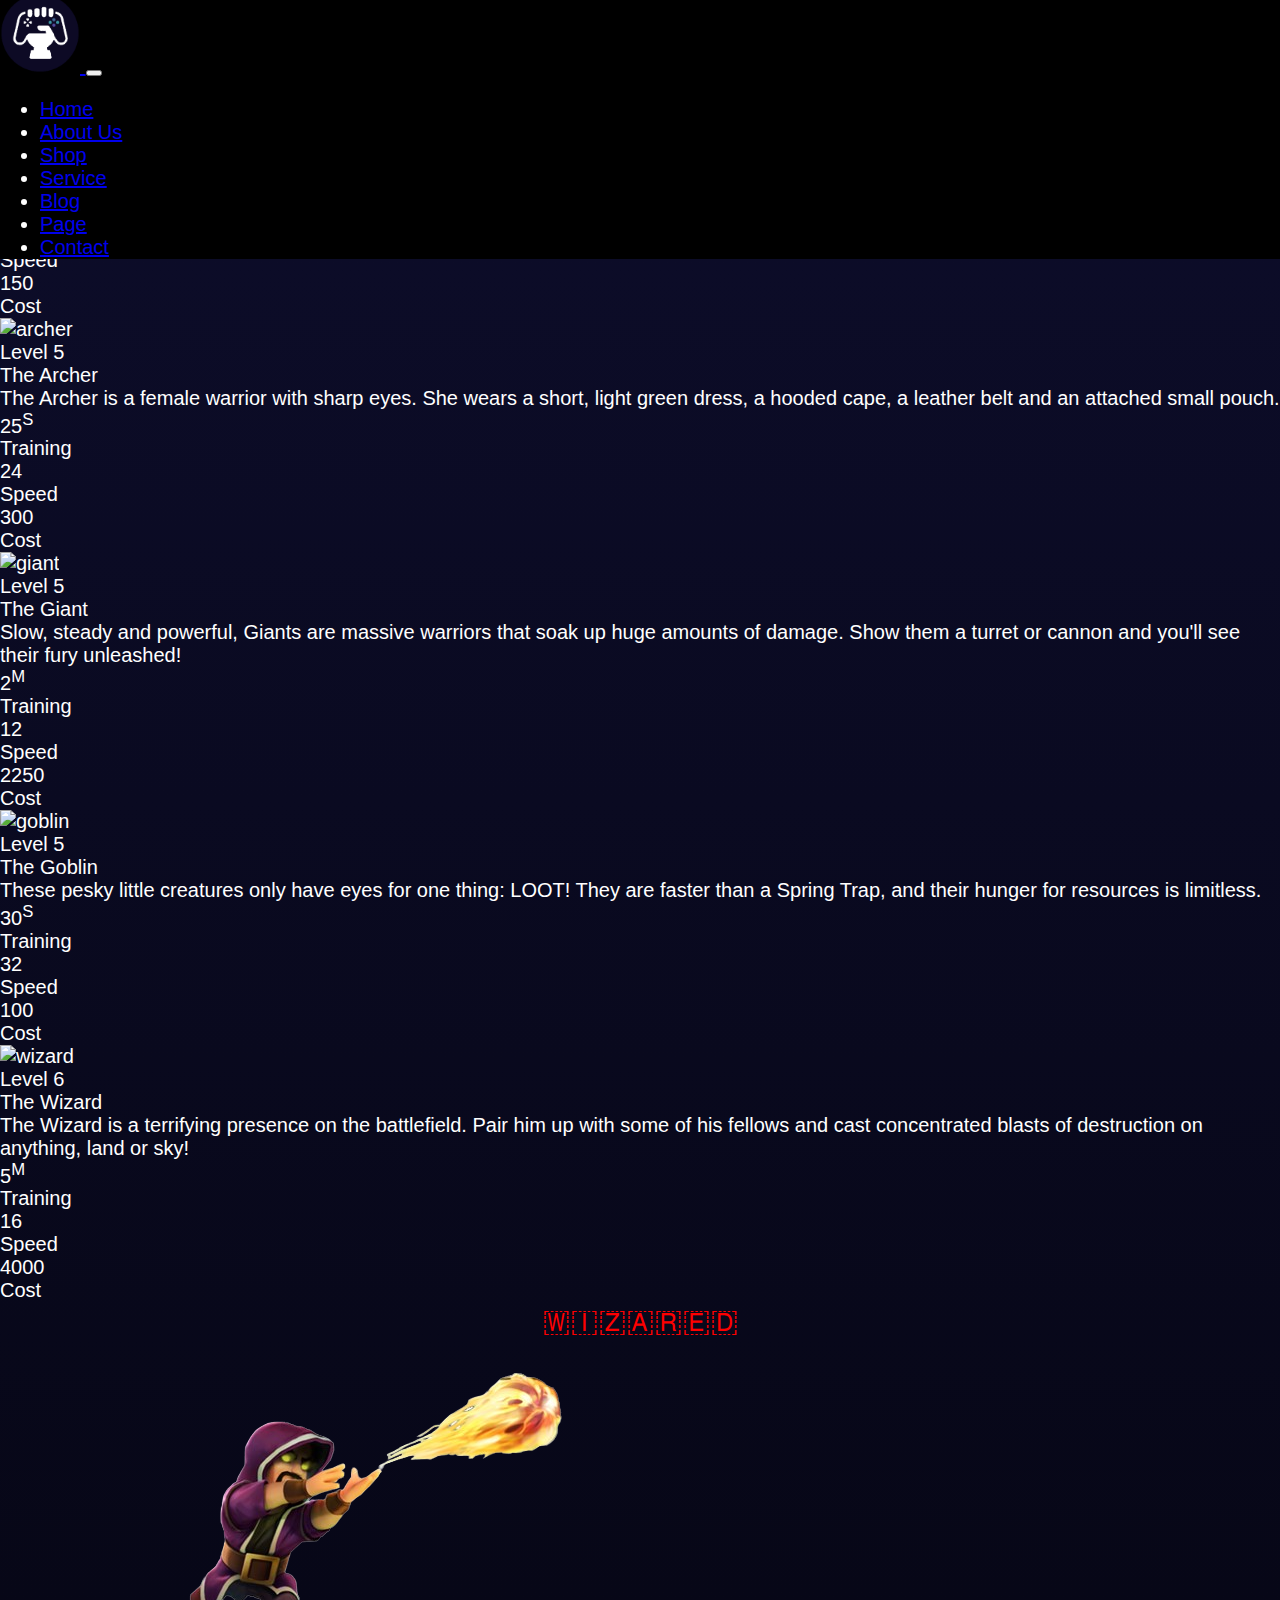
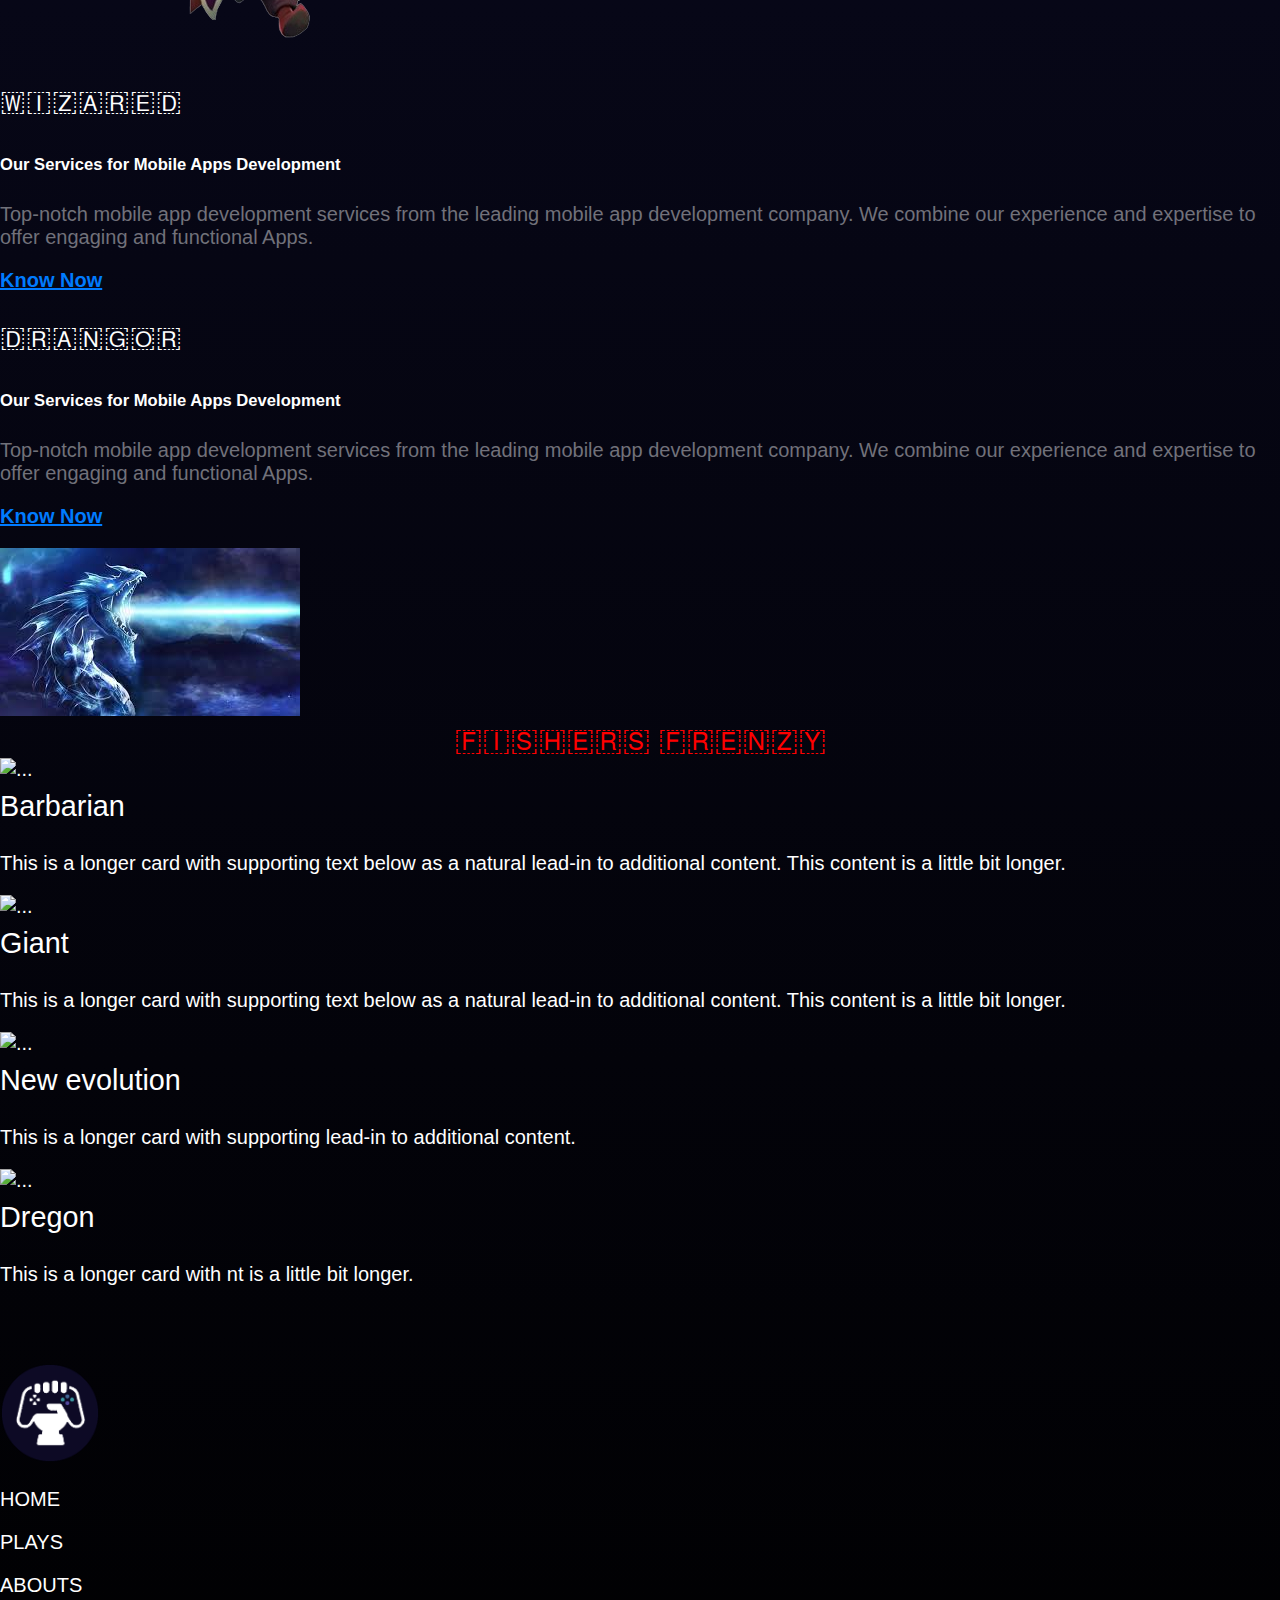
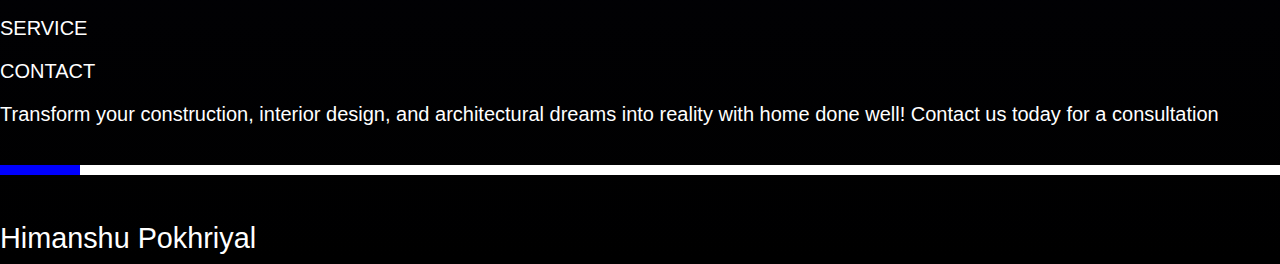
==== commit 44976d78: "footer change" ====
--- a/index.html
+++ b/index.html
@@ -206,11 +206,11 @@
       
        
         <div class="row row-cols-1 row-cols-md-2 g-4 ">
-            <div class="col">
+            <div class="col text-start">
                 <div class=" ">
-                    <img src="1_SV1wOX2nmfR8eR8uyrSGKA-removebg-preview (1).png" class="card-img-top" alt="...">
+                    <img src="647372-middle-removebg-preview.png" class="card-img-top" alt="...">
                     <div class="card-body ">
-                        <h1 class="text-white "><b >Squad Busters Goes Global</b></h1>
+                        <h2 class="text-white ">​🇼​​🇮​​🇿​​🇦​​🇷​​🇪​​🇩</h2>
                         <p class="mt-4">
                         <h5 class="  ">Our Services for Mobile Apps Development</h5>
                         </p>
@@ -223,10 +223,10 @@
                 </div>
             </div>
             <div class="col">
-                <div class="">
+                <div class="revereses">
                  
-                    <div class="card-body ">
-                        <h1 class=" text-white"><b >Squad Busters Goes Global</b></h1>
+                    <div class="card-body text-start ">
+                        <h2 class=" text-white">🇩​​🇷​​🇦​​🇳​​🇬​​🇴​​🇷​​</h2>
                         <p class="mt-4">
                         <h5 class="  ">Our Services for Mobile Apps Development</h5>
                         </p>
@@ -236,7 +236,7 @@
                         <p class="d-flex "><a href="#" class="btn btn-primary fs-5">Know Now</a> <i
                                 class="fa-solid fa-arrow-right fs-3 pt-2 text-primary"></i></p>
                     </div>
-                    <img src="1_SV1wOX2nmfR8eR8uyrSGKA-removebg-preview (1).png" class="card-img-top" alt="...">
+                    <img src="images.jpeg" class="card-img-top" alt="...">
                 </div>
             </div>
             
@@ -288,15 +288,29 @@
     <div class="container-fluid pt-5 mt-5" style="color: white; margin-top: 6%!important;">
       <div class="container mt-5 text-white">
         <div class="row mt-5 pt-5 text-white">
-          <div class="col-lg-4 text-start text-white col-md-6 col-sm-6 allaresame text-dark mb-5"
-            style="position: relative; bottom: 40px">
-            <img src="supercell_logo.50e3c1ff.webp" alt="" srcset="" style="width: auto; height: 50px;" />
-            <p>
+          <div class="col-lg-6 text-center text-white col-md-6 col-sm-6 allaresame text-dark mb-5"
+            >
+            <img src="logo2.png" alt="" srcset="" style="width: auto; height: 100px;" />
+         
+            </div>
+            
+         
+          <div class="col-lg-6 text-start text-white col-md-6 col-sm-6 allaresame text-dark mb-5"
+          >
+          <div class="d-flex fs-6 " style="justify-content: space-around;">
+            <p>HOME</p>
+            <p>PLAYS</p>
+            <p>ABOUTS</p>
+            <p>SERVICE</p>
+            <p>CONTACT</p>
+          </div>
+        
+            <p class="pt-2">
               Transform your construction, interior design, and architectural
               dreams into reality with home done well! Contact us today for a
               consultation
             </p>
-            <div class="d-flex " style="gap: 20px;">
+            <div class="d-flex pt-2 " style="gap: 20px;">
               <i class="fa-brands fa-twitter fs-3"></i>
               <i class="fa-brands fa-linkedin fs-3"></i>
             <i class="fa-brands fa-instagram fs-3"></i>
@@ -304,57 +318,20 @@
             </div>
             
           </div>
-          <div class="col-lg-2 text-white col-md-6 col-sm-6 text-dark">
-            <h4 style="font-size: large">Legal Information</h4>
+          
+        </div>
+      </div>
+      <h2></h2>
+
+      <hr class="progress">
+      
+      <h2 class="text-center">Himanshu Pokhriyal</h2>
+    </div>
   
-            <p class="mt-3">
-              <i class="fa-solid fa-chevron-right me-3" style="font-size: x-smaller; color: white"></i>
-              Services
-            </p>
-            <p class="mt-3">
-              <i class="fa-solid fa-chevron-right me-3" style="font-size: x-smaller; color: white"></i>Terms & Conditions
-            </p>
-            <p class="mt-3">
-              <i class="fa-solid fa-chevron-right me-3" style="font-size: x-smaller; color: white"></i>
-              Customer Service
-            </p>
-            <p class="mt-3">
-              <i class="fa-solid fa-chevron-right me-3" style="font-size: x-smaller; color: white"></i>Return Policy
-            </p>
-          </div>
-          <div class="text-white col-lg-3 col-md-6 col-sm-6">
-  
-            <h4 style="font-size: large">Top Product</h4>
-            <p class="mt-3">
-              <i class="fa-solid fa-chevron-right me-3" style="font-size: x-smaller; color: white"></i>Black Organic Tea
-              Design
-            </p>
-            <p class="mt-3">
-              <i class="fa-solid fa-chevron-right me-3" style="font-size: x-smaller; color: white"></i>Loose Leaf Tea
-            </p>
-            <p class="mt-3">
-              <i class="fa-solid fa-chevron-right me-3" style="font-size: x-smaller; color: white"></i>
-              Product
-            </p>
-            <p class="mt-3">
-              <i class="fa-solid fa-chevron-right me-3" style="font-size: x-smaller; color: white"></i>Green Tea
-            </p>
-            <p class="mt-3">
-              <i class="fa-solid fa-chevron-right me-3" style="font-size: x-smaller; color: white"></i>
-              Sencha Tea Design
-            </p>
-          </div>
-          <div class="col-lg-3 col-md-6 col-sm-6 a text-white">
-            <p >
-              A108 Adam Street <br />
-              New York, NY 535022 <br />United States <br />
-            </p>
-            <p > <i class="fa-solid fa-phone fs-5"></i>Phone: +1 5589 55488 55</p>
-            <p>  <i class="fa-solid fa-envelope fs-5"></i>Email: info@example.com</p>
-          </div>
-        </div>
-      </div>
-    </div>
+
+
+
+   
     
 
    
@@ -364,7 +341,7 @@
         <div class="container topnavbar" style="background-color: #000000;    position: relative;
         top: -7px;" >
           <a class="navbar-brand ps-2" href="#">
-            <img src="supercell_logo.50e3c1ff.webp" alt="" style="height: 50px;"/>
+            <img src="logo2.png" alt="" style="height: 80px;"/>
           </a>
           <button class="navbar-toggler bg-white" type="button" data-bs-toggle="collapse" data-bs-target="#navbarSupportedContent" aria-controls="navbarSupportedContent" aria-expanded="false" aria-label="Toggle navigation">
             <span class="navbar-toggler-icon"></span>
@@ -394,12 +371,13 @@
               </li>
             </ul>
             <div class="fs-5">
-              <i class="fa-solid fa-cart-shopping pe-3"></i>
+             
               <i class="fa-regular fa-user navcss"></i>
             </div>
           </div>
         </div>
-      </nav></div>
+      </nav>
+      </div>
       <div class="star-background">
 
       </div>
--- a/game.css
+++ b/game.css
@@ -125,11 +125,12 @@
   .shaking {
     display: flex;
 justify-content: center;
-    z-index: 2;
+    z-index: 0 !important;
   }
   .shaking>span{
     animation: shake 0.5s infinite;
-    font-size: clamp(1rem, 2.5vw, 2rem); 
+    font-size: clamp(1.3rem, 2.5vw, 2rem); 
+    white-space: nowrap;
     color: red;
   }
   
@@ -291,18 +292,30 @@
   background-repeat: no-repeat !important;
 }
 
-/* .slick-prev:before {
-  content: '>' !important;
-}
-
-
-  .slick-next:before {
-    content: '<' !important;
-} */
+.slick-prev {
+ 
+  z-index: 0 !important;
+}
+
+
+  .slick-next {
+  
+    z-index: 0 !important;
+}
 .slick-prev:hover, .slick-next:hover {
-  opacity: 0.8 !important;
-}
-
+  opacity: 1 !important;
+  margin-bottom: -47px;
+}
+
+@media(max-width:767px){
+  .revereses{
+    flex-direction: column-reverse;
+    display: flex;
+
+  }
+ 
+
+}
 @media(max-width:390px){
   .slick-prev:before{
     font-family: slick;
@@ -314,6 +327,7 @@
     opacity: 1;
     color: #e5c418 !important;
     position: fixed;
+    margin-bottom: -47px !important;
    
   
  }
@@ -331,20 +345,53 @@
 
 }}
 @media(max-width:650px){
+  .slick-prev:before {
+    margin-bottom: -47px !important;
+    opacity: 1 !important;
+    color: #e5c418 !important;
+  }
+.slick-prev:before{
+  font-size: 4rem !important;
+   display: flex !important;
+    justify-content: center !important;
+    align-items: center !important;
+    line-height: 1 !important;
+    opacity: 1 !important;
+    color: #e5c418 !important;
+  
+
+}
+  .slick-next:before{
+    font-size: 4rem !important;
+     display: flex !important;
+    justify-content: center !important;
+    align-items: center !important;
+    line-height: 1 !important;
+    margin-bottom: -47px !important;
+    opacity: 1 !important;
+    color: #e5c418 !important;
+
+  }
   .slick-prev {
-    left: 103px !important;
+    left: 105px !important;
+      opacity: 1;
+      color: #e5c418 !important;
  }
  .slick-next {
-   right: 103px !important;
- }
-}
-@media(max-width:381px){
+   right: 90px !important;
+   opacity: 1;
+       color: #e5c418 !important;
+ }
+}
+@media(max-width:481px){
  
   .slick-prev {
     left: 150px !important;
+    opacity: 1 !important;
  }
  .slick-next {
    right: 150px !important;
+   opacity: 1 !important;
  }
 }
 @media(max-width:501px){
@@ -353,15 +400,135 @@
    left: -51px !important;
  }
 }
-@media(max-width:441px){
+@media(max-width:480px){
  
   .slick-slider {
-    left: -91px !important;
+    left: -51px !important;
+  }
+ }
+@media(max-width:520px){
+ 
+  .slick-slider {
+    left: -60px !important;
+    right: -90px !important;
   }
  }
  @media(max-width:396px){
  
   .slick-slider {
     left: -100px !important;
-  }
- }
+  
+  }
+ }
+ @keyframes lights {
+  0% {
+    color: hsl(230, 40%, 80%);
+    text-shadow:
+      0 0 1em hsla(320, 100%, 50%, 0.2),
+      0 0 0.125em hsla(320, 100%, 60%, 0.3),
+      -1em -0.125em 0.5em hsla(40, 100%, 60%, 0),
+      1em 0.125em 0.5em hsla(200, 100%, 60%, 0);
+  }
+  
+  30% { 
+    color: hsl(230, 80%, 90%);
+    text-shadow:
+      0 0 1em hsla(320, 100%, 50%, 0.5),
+      0 0 0.125em hsla(320, 100%, 60%, 0.5),
+      -0.5em -0.125em 0.25em hsla(40, 100%, 60%, 0.2),
+      0.5em 0.125em 0.25em hsla(200, 100%, 60%, 0.4);
+  }
+  
+  40% { 
+    color: hsl(230, 100%, 95%);
+    text-shadow:
+      0 0 1em hsla(320, 100%, 50%, 0.5),
+      0 0 0.125em hsla(320, 100%, 90%, 0.5),
+      -0.25em -0.125em 0.125em hsla(40, 100%, 60%, 0.2),
+      0.25em 0.125em 0.125em hsla(200, 100%, 60%, 0.4);
+  }
+  
+  70% {
+    color: hsl(230, 80%, 90%);
+    text-shadow:
+      0 0 1em hsla(320, 100%, 50%, 0.5),
+      0 0 0.125em hsla(320, 100%, 60%, 0.5),
+      0.5em -0.125em 0.25em hsla(40, 100%, 60%, 0.2),
+      -0.5em 0.125em 0.25em hsla(200, 100%, 60%, 0.4);
+  }
+  
+  100% {
+    color: hsl(230, 40%, 80%);
+    text-shadow:
+      0 0 1em hsla(320, 100%, 50%, 0.2),
+      0 0 0.125em hsla(320, 100%, 60%, 0.3),
+      1em -0.125em 0.5em hsla(40, 100%, 60%, 0),
+      -1em 0.125em 0.5em hsla(200, 100%, 60%, 0);
+  }
+  
+}
+
+
+
+h2 {
+  margin: auto;
+  font-size: 2.5rem;
+  font-weight: 300;
+  animation: lights 5s 750ms linear infinite;
+  
+  white-space: nowrap;
+}
+
+
+h2 {
+  font-size: 1.8rem;
+  line-height: 3.2rem;
+}
+
+hr {
+  border: 0;
+  clear: both;
+  display: block;
+  margin: 2.4rem auto;
+  text-align: center;
+  width: 100%;
+}
+
+/* -- Animated hr -- */
+
+.progress {
+  background: #ffff;
+  height: 10px;
+  overflow: hidden;
+  position: relative;
+  display: flex;
+  align-items: center;
+}
+
+.progress::before {
+  animation-duration: 5s;
+  animation-timing-function: ease-in-out;
+  animation-iteration-count: infinite;
+  animation-name: progress;
+  background:blue;
+ 
+  
+  
+  content: "";
+  display: block;
+  height: 10px;
+  position: absolute;
+  width: 80px;
+}
+
+@keyframes progress {
+  0% {
+    transform: translateX(0px);
+  }
+  50% {
+    transform: translateX(calc(80vw - 80px));
+  }
+  100% {
+    transform: translateX(0px);
+  }
+}
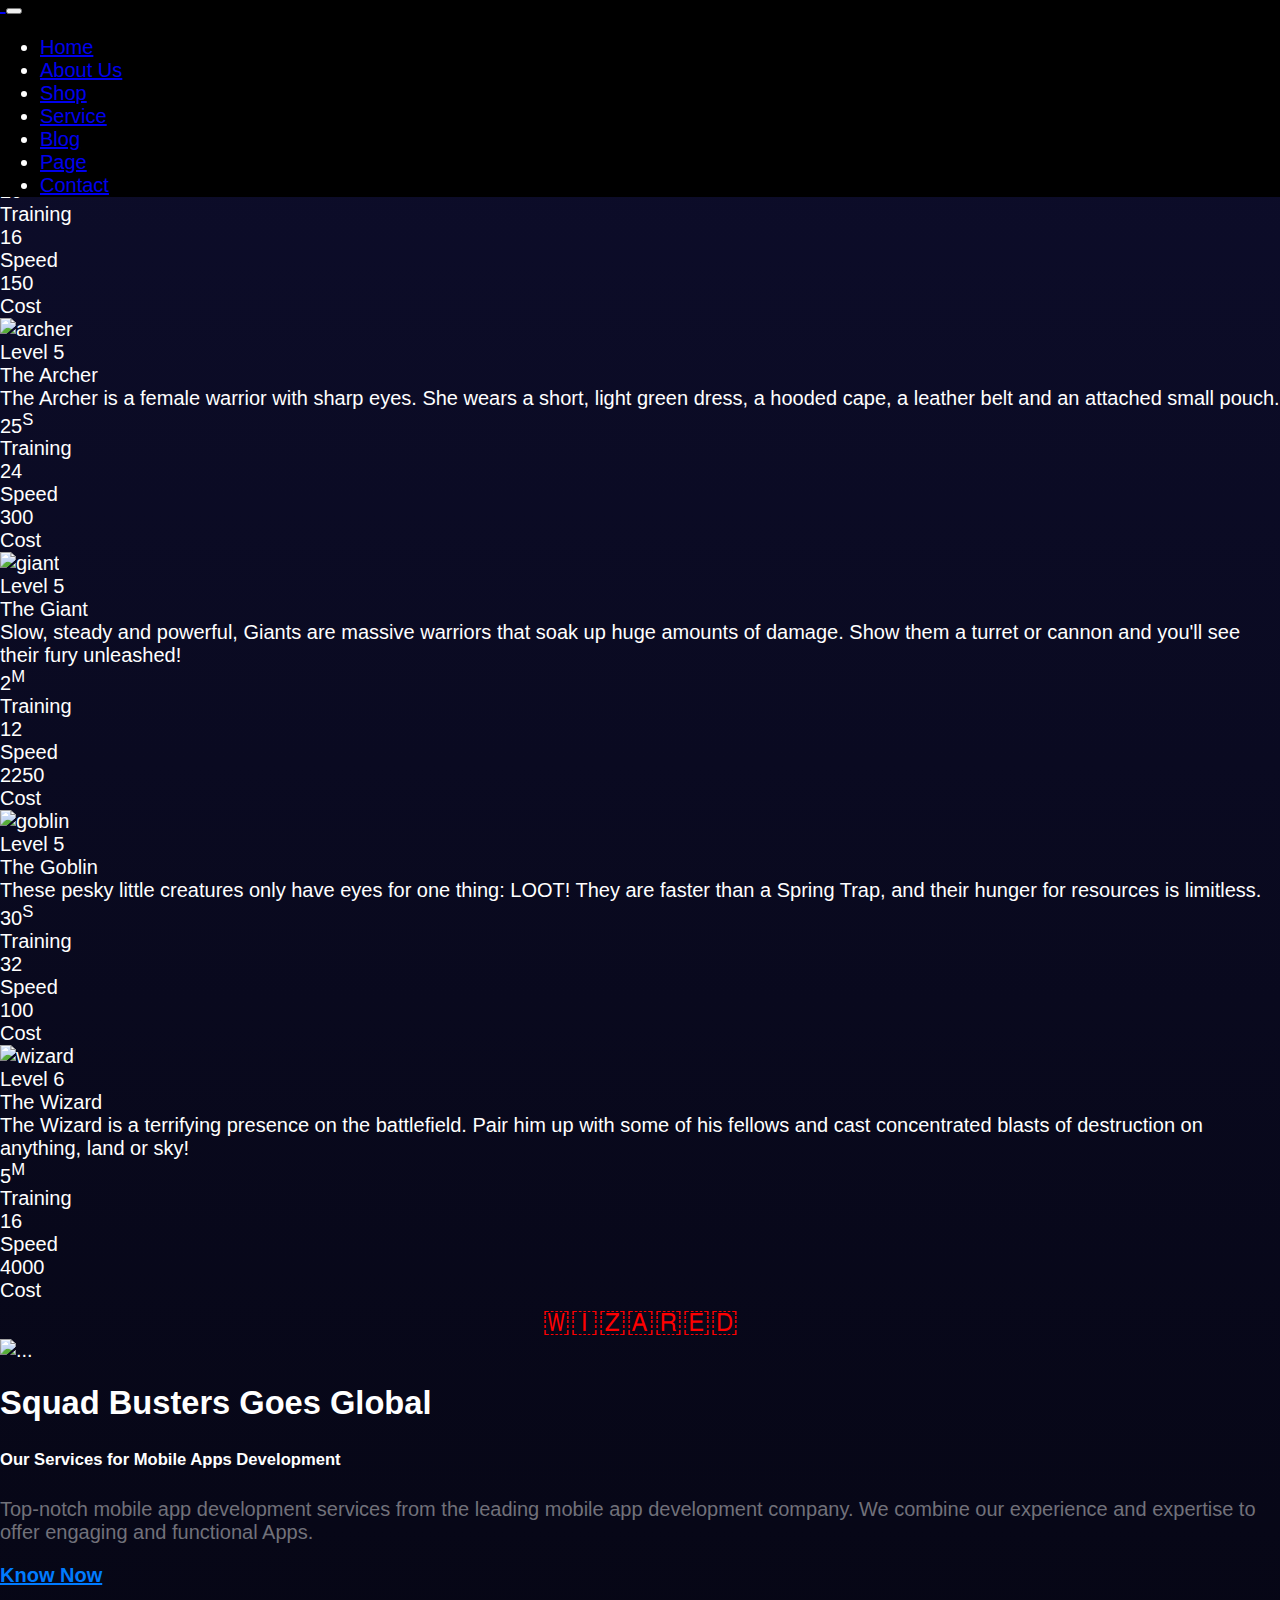
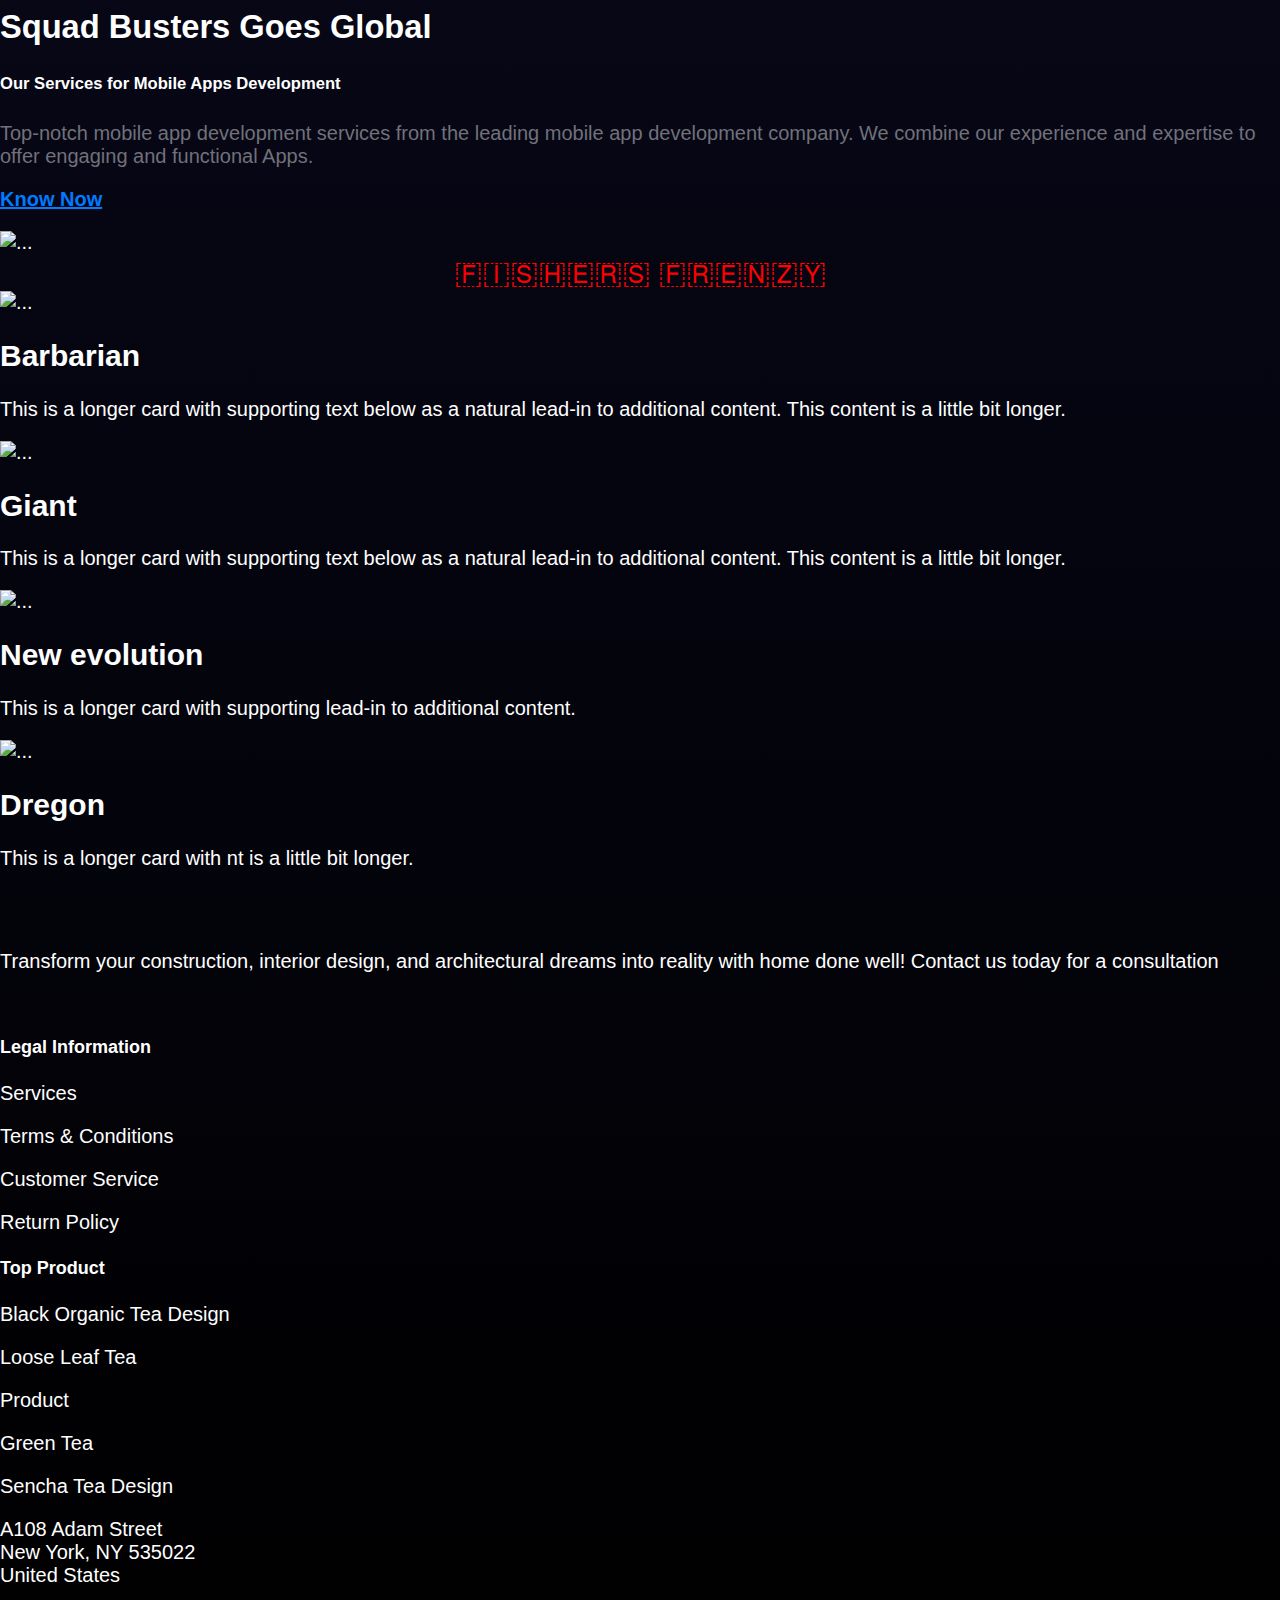
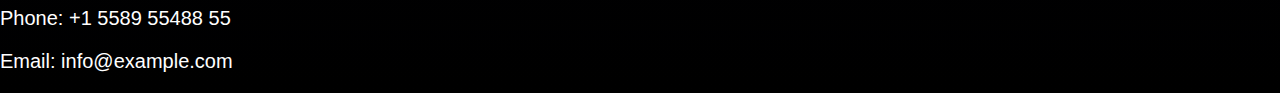
==== commit bf379137: "footer change card text arrow navbar banner change" ====
--- a/index.html
+++ b/index.html
@@ -206,11 +206,11 @@
       
        
         <div class="row row-cols-1 row-cols-md-2 g-4 ">
-            <div class="col text-start">
+            <div class="col">
                 <div class=" ">
-                    <img src="647372-middle-removebg-preview.png" class="card-img-top" alt="...">
+                    <img src="1_SV1wOX2nmfR8eR8uyrSGKA-removebg-preview (1).png" class="card-img-top" alt="...">
                     <div class="card-body ">
-                        <h2 class="text-white ">​🇼​​🇮​​🇿​​🇦​​🇷​​🇪​​🇩</h2>
+                        <h1 class="text-white "><b >Squad Busters Goes Global</b></h1>
                         <p class="mt-4">
                         <h5 class="  ">Our Services for Mobile Apps Development</h5>
                         </p>
@@ -223,10 +223,10 @@
                 </div>
             </div>
             <div class="col">
-                <div class="revereses">
+                <div class="">
                  
-                    <div class="card-body text-start ">
-                        <h2 class=" text-white">🇩​​🇷​​🇦​​🇳​​🇬​​🇴​​🇷​​</h2>
+                    <div class="card-body ">
+                        <h1 class=" text-white"><b >Squad Busters Goes Global</b></h1>
                         <p class="mt-4">
                         <h5 class="  ">Our Services for Mobile Apps Development</h5>
                         </p>
@@ -236,7 +236,7 @@
                         <p class="d-flex "><a href="#" class="btn btn-primary fs-5">Know Now</a> <i
                                 class="fa-solid fa-arrow-right fs-3 pt-2 text-primary"></i></p>
                     </div>
-                    <img src="images.jpeg" class="card-img-top" alt="...">
+                    <img src="1_SV1wOX2nmfR8eR8uyrSGKA-removebg-preview (1).png" class="card-img-top" alt="...">
                 </div>
             </div>
             
@@ -288,29 +288,15 @@
     <div class="container-fluid pt-5 mt-5" style="color: white; margin-top: 6%!important;">
       <div class="container mt-5 text-white">
         <div class="row mt-5 pt-5 text-white">
-          <div class="col-lg-6 text-center text-white col-md-6 col-sm-6 allaresame text-dark mb-5"
-            >
-            <img src="logo2.png" alt="" srcset="" style="width: auto; height: 100px;" />
-         
-            </div>
-            
-         
-          <div class="col-lg-6 text-start text-white col-md-6 col-sm-6 allaresame text-dark mb-5"
-          >
-          <div class="d-flex fs-6 " style="justify-content: space-around;">
-            <p>HOME</p>
-            <p>PLAYS</p>
-            <p>ABOUTS</p>
-            <p>SERVICE</p>
-            <p>CONTACT</p>
-          </div>
-        
-            <p class="pt-2">
+          <div class="col-lg-4 text-start text-white col-md-6 col-sm-6 allaresame text-dark mb-5"
+            style="position: relative; bottom: 40px">
+            <img src="supercell_logo.50e3c1ff.webp" alt="" srcset="" style="width: auto; height: 50px;" />
+            <p>
               Transform your construction, interior design, and architectural
               dreams into reality with home done well! Contact us today for a
               consultation
             </p>
-            <div class="d-flex pt-2 " style="gap: 20px;">
+            <div class="d-flex " style="gap: 20px;">
               <i class="fa-brands fa-twitter fs-3"></i>
               <i class="fa-brands fa-linkedin fs-3"></i>
             <i class="fa-brands fa-instagram fs-3"></i>
@@ -318,20 +304,57 @@
             </div>
             
           </div>
-          
-        </div>
-      </div>
-      <h2></h2>
-
-      <hr class="progress">
-      
-      <h2 class="text-center">Himanshu Pokhriyal</h2>
-    </div>
+          <div class="col-lg-2 text-white col-md-6 col-sm-6 text-dark">
+            <h4 style="font-size: large">Legal Information</h4>
   
-
-
-
-   
+            <p class="mt-3">
+              <i class="fa-solid fa-chevron-right me-3" style="font-size: x-smaller; color: white"></i>
+              Services
+            </p>
+            <p class="mt-3">
+              <i class="fa-solid fa-chevron-right me-3" style="font-size: x-smaller; color: white"></i>Terms & Conditions
+            </p>
+            <p class="mt-3">
+              <i class="fa-solid fa-chevron-right me-3" style="font-size: x-smaller; color: white"></i>
+              Customer Service
+            </p>
+            <p class="mt-3">
+              <i class="fa-solid fa-chevron-right me-3" style="font-size: x-smaller; color: white"></i>Return Policy
+            </p>
+          </div>
+          <div class="text-white col-lg-3 col-md-6 col-sm-6">
+  
+            <h4 style="font-size: large">Top Product</h4>
+            <p class="mt-3">
+              <i class="fa-solid fa-chevron-right me-3" style="font-size: x-smaller; color: white"></i>Black Organic Tea
+              Design
+            </p>
+            <p class="mt-3">
+              <i class="fa-solid fa-chevron-right me-3" style="font-size: x-smaller; color: white"></i>Loose Leaf Tea
+            </p>
+            <p class="mt-3">
+              <i class="fa-solid fa-chevron-right me-3" style="font-size: x-smaller; color: white"></i>
+              Product
+            </p>
+            <p class="mt-3">
+              <i class="fa-solid fa-chevron-right me-3" style="font-size: x-smaller; color: white"></i>Green Tea
+            </p>
+            <p class="mt-3">
+              <i class="fa-solid fa-chevron-right me-3" style="font-size: x-smaller; color: white"></i>
+              Sencha Tea Design
+            </p>
+          </div>
+          <div class="col-lg-3 col-md-6 col-sm-6 a text-white">
+            <p >
+              A108 Adam Street <br />
+              New York, NY 535022 <br />United States <br />
+            </p>
+            <p > <i class="fa-solid fa-phone fs-5"></i>Phone: +1 5589 55488 55</p>
+            <p>  <i class="fa-solid fa-envelope fs-5"></i>Email: info@example.com</p>
+          </div>
+        </div>
+      </div>
+    </div>
     
 
    
@@ -341,7 +364,7 @@
         <div class="container topnavbar" style="background-color: #000000;    position: relative;
         top: -7px;" >
           <a class="navbar-brand ps-2" href="#">
-            <img src="logo2.png" alt="" style="height: 80px;"/>
+            <img src="supercell_logo.50e3c1ff.webp" alt="" style="height: 50px;"/>
           </a>
           <button class="navbar-toggler bg-white" type="button" data-bs-toggle="collapse" data-bs-target="#navbarSupportedContent" aria-controls="navbarSupportedContent" aria-expanded="false" aria-label="Toggle navigation">
             <span class="navbar-toggler-icon"></span>
@@ -376,8 +399,7 @@
             </div>
           </div>
         </div>
-      </nav>
-      </div>
+      </nav></div>
       <div class="star-background">
 
       </div>
--- a/game.css
+++ b/game.css
@@ -129,8 +129,7 @@
   }
   .shaking>span{
     animation: shake 0.5s infinite;
-    font-size: clamp(1.3rem, 2.5vw, 2rem); 
-    white-space: nowrap;
+    font-size: clamp(1rem, 2.5vw, 2rem); 
     color: red;
   }
   
@@ -307,13 +306,13 @@
   margin-bottom: -47px;
 }
 
-@media(max-width:767px){
-  .revereses{
-    flex-direction: column-reverse;
-    display: flex;
-
-  }
- 
+@media(max-width:390px){
+  .slick-prev:before{
+
+  }
+  .slick-next:before{
+
+  }
 
 }
 @media(max-width:390px){
@@ -420,115 +419,3 @@
   
   }
  }
- @keyframes lights {
-  0% {
-    color: hsl(230, 40%, 80%);
-    text-shadow:
-      0 0 1em hsla(320, 100%, 50%, 0.2),
-      0 0 0.125em hsla(320, 100%, 60%, 0.3),
-      -1em -0.125em 0.5em hsla(40, 100%, 60%, 0),
-      1em 0.125em 0.5em hsla(200, 100%, 60%, 0);
-  }
-  
-  30% { 
-    color: hsl(230, 80%, 90%);
-    text-shadow:
-      0 0 1em hsla(320, 100%, 50%, 0.5),
-      0 0 0.125em hsla(320, 100%, 60%, 0.5),
-      -0.5em -0.125em 0.25em hsla(40, 100%, 60%, 0.2),
-      0.5em 0.125em 0.25em hsla(200, 100%, 60%, 0.4);
-  }
-  
-  40% { 
-    color: hsl(230, 100%, 95%);
-    text-shadow:
-      0 0 1em hsla(320, 100%, 50%, 0.5),
-      0 0 0.125em hsla(320, 100%, 90%, 0.5),
-      -0.25em -0.125em 0.125em hsla(40, 100%, 60%, 0.2),
-      0.25em 0.125em 0.125em hsla(200, 100%, 60%, 0.4);
-  }
-  
-  70% {
-    color: hsl(230, 80%, 90%);
-    text-shadow:
-      0 0 1em hsla(320, 100%, 50%, 0.5),
-      0 0 0.125em hsla(320, 100%, 60%, 0.5),
-      0.5em -0.125em 0.25em hsla(40, 100%, 60%, 0.2),
-      -0.5em 0.125em 0.25em hsla(200, 100%, 60%, 0.4);
-  }
-  
-  100% {
-    color: hsl(230, 40%, 80%);
-    text-shadow:
-      0 0 1em hsla(320, 100%, 50%, 0.2),
-      0 0 0.125em hsla(320, 100%, 60%, 0.3),
-      1em -0.125em 0.5em hsla(40, 100%, 60%, 0),
-      -1em 0.125em 0.5em hsla(200, 100%, 60%, 0);
-  }
-  
-}
-
-
-
-h2 {
-  margin: auto;
-  font-size: 2.5rem;
-  font-weight: 300;
-  animation: lights 5s 750ms linear infinite;
-  
-  white-space: nowrap;
-}
-
-
-h2 {
-  font-size: 1.8rem;
-  line-height: 3.2rem;
-}
-
-hr {
-  border: 0;
-  clear: both;
-  display: block;
-  margin: 2.4rem auto;
-  text-align: center;
-  width: 100%;
-}
-
-/* -- Animated hr -- */
-
-.progress {
-  background: #ffff;
-  height: 10px;
-  overflow: hidden;
-  position: relative;
-  display: flex;
-  align-items: center;
-}
-
-.progress::before {
-  animation-duration: 5s;
-  animation-timing-function: ease-in-out;
-  animation-iteration-count: infinite;
-  animation-name: progress;
-  background:blue;
- 
-  
-  
-  content: "";
-  display: block;
-  height: 10px;
-  position: absolute;
-  width: 80px;
-}
-
-@keyframes progress {
-  0% {
-    transform: translateX(0px);
-  }
-  50% {
-    transform: translateX(calc(80vw - 80px));
-  }
-  100% {
-    transform: translateX(0px);
-  }
-}
